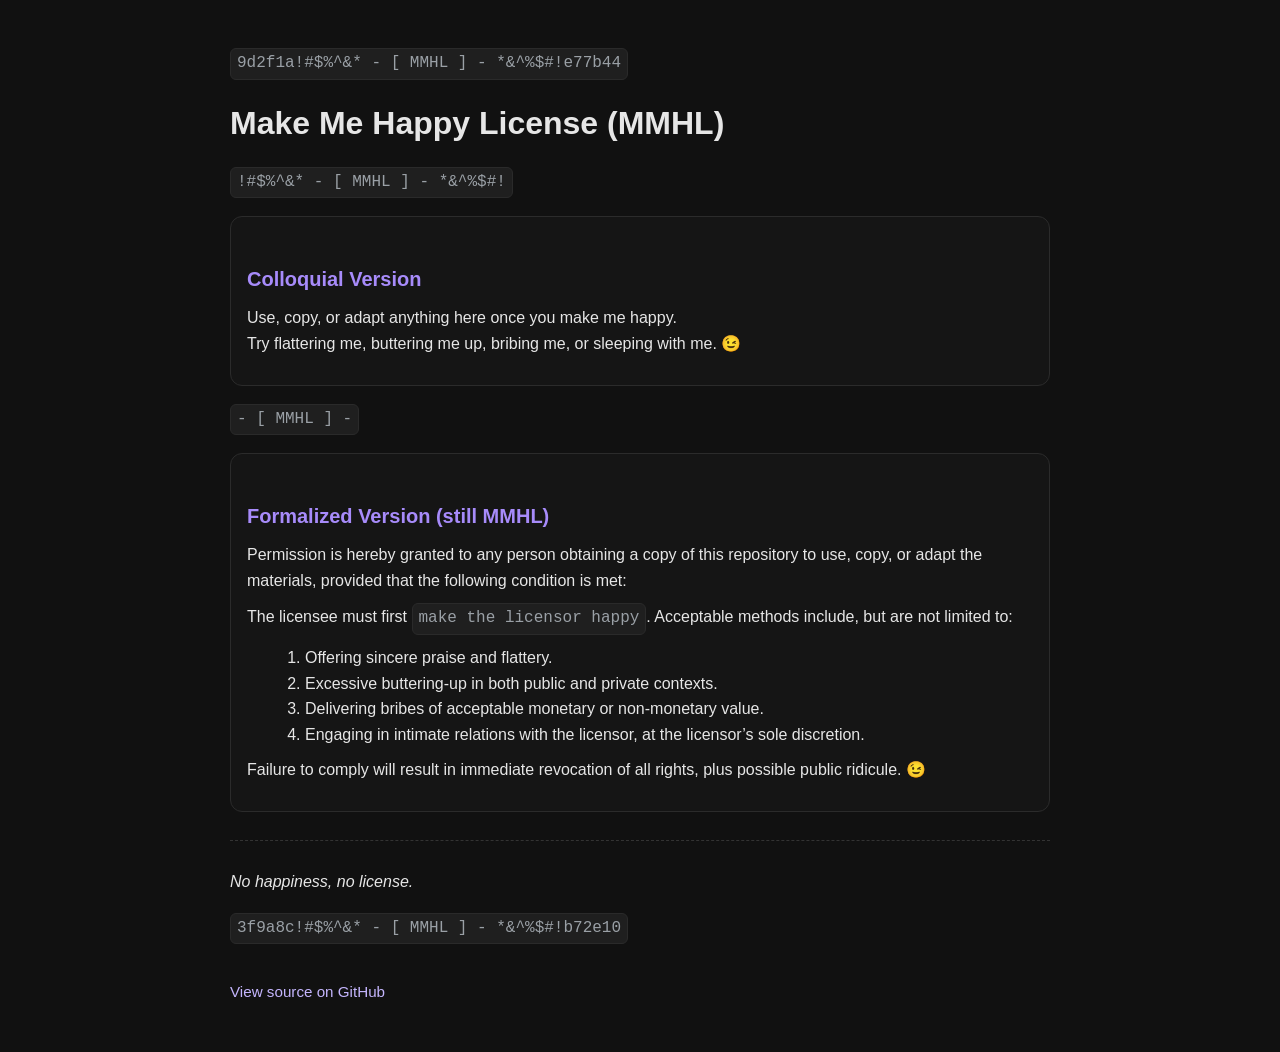
==== index.html @ 8d8a7a7b "Update index.html" ====
<?xml version="1.0" encoding="UTF-8"?>
<!DOCTYPE html PUBLIC "-//W3C//DTD XHTML 1.0 Strict//EN"
  "http://www.w3.org/TR/xhtml1/DTD/xhtml1-strict.dtd">
<html xmlns="http://www.w3.org/1999/xhtml" xml:lang="en" lang="en">
<head>
  <meta http-equiv="Content-Type" content="text/html; charset=UTF-8" />
  <title>Make Me Happy License (MMHL)</title>
  <meta name="viewport" content="width=device-width, initial-scale=1" />

  <!-- Basic SEO / Open Graph -->
  <meta name="description" content="Make Me Happy License (MMHL) — a proudly human license. No happiness, no license." />
  <meta property="og:title" content="Make Me Happy License (MMHL)" />
  <meta property="og:description" content="Use, copy, or adapt once you make me happy. No happiness, no license." />
  <meta property="og:url" content="https://reedlai.github.io/mmhl/" />
  <meta property="og:type" content="website" />

  <!-- Inline favicon (emoji) -->
  <link rel="icon" href="data:image/svg+xml,&lt;svg xmlns='http://www.w3.org/2000/svg' viewBox='0 0 64 64'&gt;&lt;text y='.9em' font-size='56'&gt;🙂&lt;/text&gt;&lt;/svg&gt;" />

  <style type="text/css">
  /*<![CDATA[*/
    :root { --fg:#e6e6e6; --bg:#111; --muted:#9aa0a6; --accent:#a78bfa; }
    html,body{margin:0;padding:0;background:var(--bg);color:var(--fg);
      font-family: ui-sans-serif, -apple-system, BlinkMacSystemFont, "Segoe UI",
      Roboto, "Noto Sans", "Helvetica Neue", Arial, "Apple Color Emoji",
      "Segoe UI Emoji"; line-height:1.6;}
    .wrap{max-width:820px;margin:48px auto;padding:0 20px;}
    .stamp{display:inline-block;background:#1f1f1f;border:1px solid #2a2a2a;
      padding:2px 6px;border-radius:6px;font-family:ui-monospace, "SFMono-Regular",
      Menlo, Consolas, "Liberation Mono", monospace;color:var(--muted);}
    h1{font-size:2rem;margin:12px 0 8px;}
    h2{font-size:1.25rem;margin:28px 0 8px;color:var(--accent);}
    p{margin:10px 0;}
    hr{border:none;border-top:1px dashed #333;margin:28px 0;}
    .foot{margin-top:36px;color:var(--muted);font-size:.95rem}
    .box{background:#151515;border:1px solid #2b2b2b;border-radius:12px;padding:18px 16px;}
    .list{margin:10px 0 0 18px}
    .stamp-row{margin:18px 0}
    a{color:#c4b5fd;text-decoration:none}
    a:hover{text-decoration:underline}
  /*]]>*/
  </style>
</head>
<body>
  <div class="wrap">
    <div class="stamp-row">
      <code class="stamp">9d2f1a!#$%^&amp;* - [ MMHL ] - *&amp;^%$#!e77b44</code>
    </div>

    <h1>Make Me Happy License (MMHL)</h1>
    <p class="stamp-row">
      <code class="stamp">!#$%^&amp;* - [ MMHL ] - *&amp;^%$#!</code>
    </p>

    <div class="box">
      <h2>Colloquial Version</h2>
      <p>Use, copy, or adapt anything here once you make me happy.<br />
      Try flattering me, buttering me up, bribing me, or sleeping with me. 😉</p>
    </div>

    <p class="stamp-row">
      <code class="stamp">- [ MMHL ] -</code>
    </p>

    <div class="box">
      <h2>Formalized Version (still MMHL)</h2>
      <p>Permission is hereby granted to any person obtaining a copy of this repository to use, copy, or adapt the materials, provided that the following condition is met:</p>
      <p>The licensee must first <span class="stamp">make the licensor happy</span>. Acceptable methods include, but are not limited to:</p>
      <ol class="list">
        <li>Offering sincere praise and flattery.</li>
        <li>Excessive buttering-up in both public and private contexts.</li>
        <li>Delivering bribes of acceptable monetary or non-monetary value.</li>
        <li>Engaging in intimate relations with the licensor, at the licensor’s sole discretion.</li>
      </ol>
      <p>Failure to comply will result in immediate revocation of all rights, plus possible public ridicule. 😉</p>
    </div>

    <hr />

    <p><em>No happiness, no license.</em></p>

    <p class="stamp-row">
      <code class="stamp">3f9a8c!#$%^&amp;* - [ MMHL ] - *&amp;^%$#!b72e10</code>
    </p>

    <div class="foot">
      <p><a href="https://github.com/reedlai/mmhl">View source on GitHub</a></p>
    </div>
  </div>
</body>
</html>
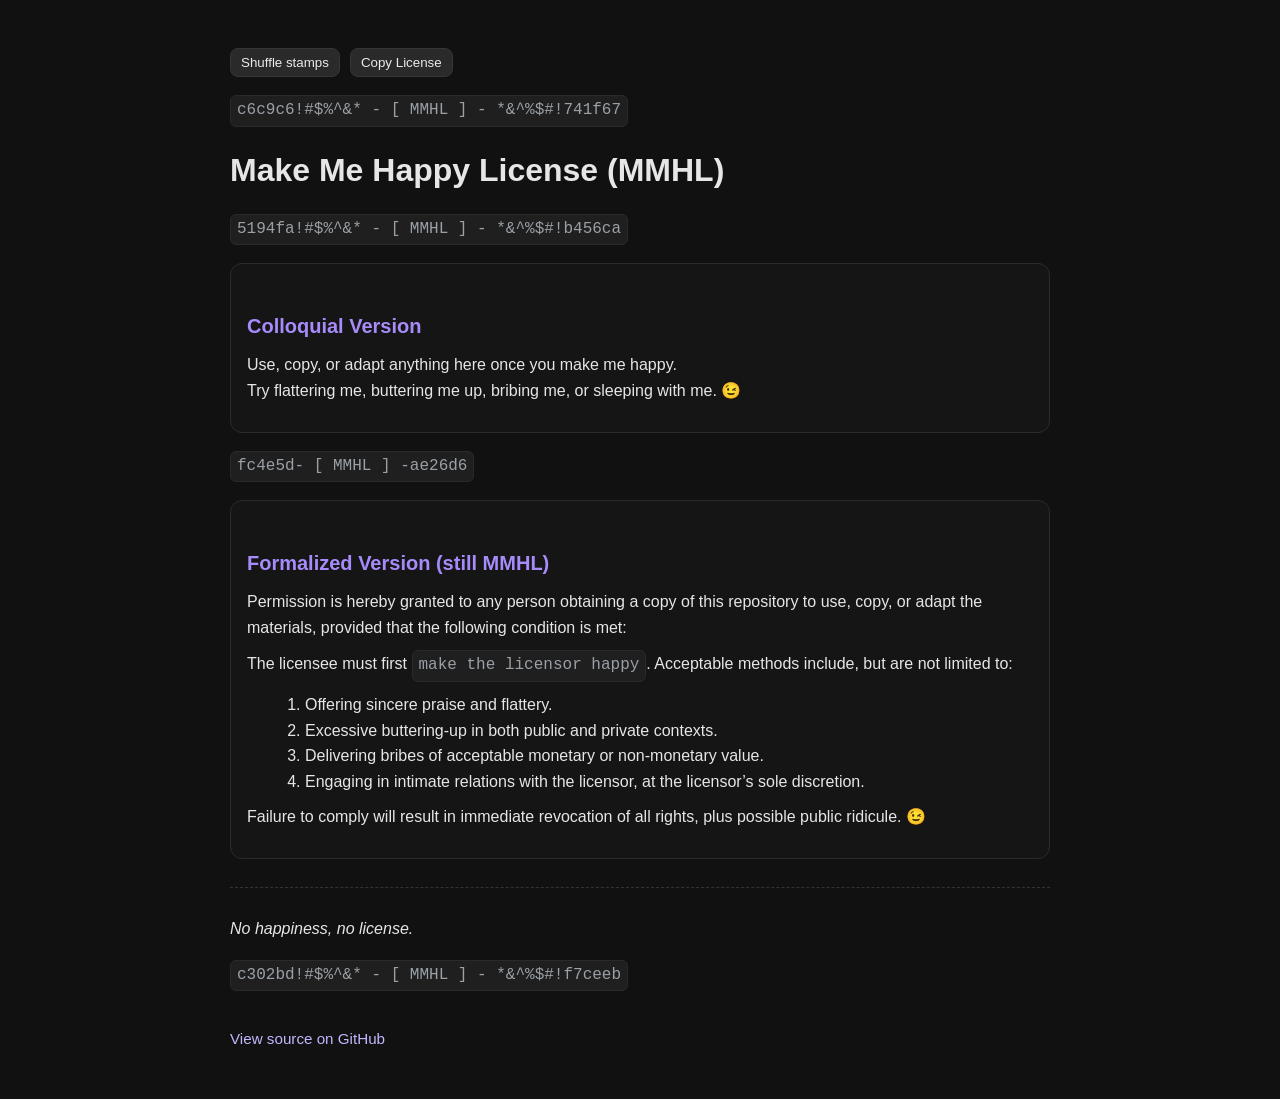
==== commit 9cd1c9ae: "update" ====
--- a/index.html
+++ b/index.html
@@ -19,50 +19,55 @@
 
   <style type="text/css">
   /*<![CDATA[*/
-    :root { --fg:#e6e6e6; --bg:#111; --muted:#9aa0a6; --accent:#a78bfa; }
+    :root { --fg:#e6e6e6; --bg:#111; --muted:#9aa0a6; --accent:#a78bfa; --btn:#2a2a2a; --btnb:#363636; }
     html,body{margin:0;padding:0;background:var(--bg);color:var(--fg);
-      font-family: ui-sans-serif, -apple-system, BlinkMacSystemFont, "Segoe UI",
-      Roboto, "Noto Sans", "Helvetica Neue", Arial, "Apple Color Emoji",
-      "Segoe UI Emoji"; line-height:1.6;}
+      font-family: ui-sans-serif,-apple-system,BlinkMacSystemFont,"Segoe UI",Roboto,"Noto Sans","Helvetica Neue",Arial,"Apple Color Emoji","Segoe UI Emoji";
+      line-height:1.6;}
     .wrap{max-width:820px;margin:48px auto;padding:0 20px;}
     .stamp{display:inline-block;background:#1f1f1f;border:1px solid #2a2a2a;
-      padding:2px 6px;border-radius:6px;font-family:ui-monospace, "SFMono-Regular",
-      Menlo, Consolas, "Liberation Mono", monospace;color:var(--muted);}
+      padding:2px 6px;border-radius:6px;font-family:ui-monospace,"SFMono-Regular",Menlo,Consolas,"Liberation Mono",monospace;color:var(--muted);}
     h1{font-size:2rem;margin:12px 0 8px;}
     h2{font-size:1.25rem;margin:28px 0 8px;color:var(--accent);}
-    p{margin:10px 0;}
-    hr{border:none;border-top:1px dashed #333;margin:28px 0;}
+    p{margin:10px 0;} hr{border:none;border-top:1px dashed #333;margin:28px 0;}
     .foot{margin-top:36px;color:var(--muted);font-size:.95rem}
     .box{background:#151515;border:1px solid #2b2b2b;border-radius:12px;padding:18px 16px;}
-    .list{margin:10px 0 0 18px}
-    .stamp-row{margin:18px 0}
-    a{color:#c4b5fd;text-decoration:none}
-    a:hover{text-decoration:underline}
+    .list{margin:10px 0 0 18px} .stamp-row{margin:18px 0}
+    a{color:#c4b5fd;text-decoration:none} a:hover{text-decoration:underline}
+    .actions{display:flex;gap:10px;flex-wrap:wrap;margin:10px 0 6px}
+    .btn{background:var(--btn);border:1px solid var(--btnb);padding:6px 10px;border-radius:8px;color:#eaeaea;cursor:pointer}
+    .btn:active{transform:translateY(1px)}
+    .sr{position:absolute;left:-9999px}
   /*]]>*/
   </style>
 </head>
 <body>
   <div class="wrap">
-    <div class="stamp-row">
-      <code class="stamp">9d2f1a!#$%^&amp;* - [ MMHL ] - *&amp;^%$#!e77b44</code>
+    <div class="actions">
+      <button id="shuffle" class="btn" type="button">Shuffle stamps</button>
+      <button id="copy" class="btn" type="button">Copy License</button>
+      <span class="sr" id="copied" aria-live="polite"></span>
     </div>
+
+    <p class="stamp-row">
+      <code class="stamp"><span class="pre">9d2f1a</span><span class="core">!#$%^&amp;* - [ MMHL ] - *&amp;^%$#!</span><span class="post">e77b44</span></code>
+    </p>
 
     <h1>Make Me Happy License (MMHL)</h1>
     <p class="stamp-row">
-      <code class="stamp">!#$%^&amp;* - [ MMHL ] - *&amp;^%$#!</code>
+      <code class="stamp"><span class="pre"></span><span class="core">!#$%^&amp;* - [ MMHL ] - *&amp;^%$#!</span><span class="post"></span></code>
     </p>
 
-    <div class="box">
+    <div class="box" id="colloquial">
       <h2>Colloquial Version</h2>
       <p>Use, copy, or adapt anything here once you make me happy.<br />
       Try flattering me, buttering me up, bribing me, or sleeping with me. 😉</p>
     </div>
 
     <p class="stamp-row">
-      <code class="stamp">- [ MMHL ] -</code>
+      <code class="stamp"><span class="pre"></span><span class="core">- [ MMHL ] -</span><span class="post"></span></code>
     </p>
 
-    <div class="box">
+    <div class="box" id="formal">
       <h2>Formalized Version (still MMHL)</h2>
       <p>Permission is hereby granted to any person obtaining a copy of this repository to use, copy, or adapt the materials, provided that the following condition is met:</p>
       <p>The licensee must first <span class="stamp">make the licensor happy</span>. Acceptable methods include, but are not limited to:</p>
@@ -76,16 +81,67 @@
     </div>
 
     <hr />
-
     <p><em>No happiness, no license.</em></p>
 
     <p class="stamp-row">
-      <code class="stamp">3f9a8c!#$%^&amp;* - [ MMHL ] - *&amp;^%$#!b72e10</code>
+      <code class="stamp"><span class="pre">3f9a8c</span><span class="core">!#$%^&amp;* - [ MMHL ] - *&amp;^%$#!</span><span class="post">b72e10</span></code>
     </p>
 
     <div class="foot">
       <p><a href="https://github.com/reedlai/mmhl">View source on GitHub</a></p>
     </div>
   </div>
+
+  <script type="text/javascript">
+  //<![CDATA[
+  (function(){
+    function rndHex(n){for(var s="",i=0;i<n;i++){s+=("0123456789abcdef".charAt(Math.floor(Math.random()*16)));}return s;}
+    function shuffleStamps(){
+      var stamps=document.getElementsByClassName('stamp');
+      for(var i=0;i<stamps.length;i++){
+        var pre=stamps[i].getElementsByClassName('pre')[0];
+        var post=stamps[i].getElementsByClassName('post')[0];
+        if(pre){pre.textContent=rndHex(6);}
+        if(post){post.textContent=rndHex(6);}
+      }
+    }
+    function copyLicense(){
+      var txt=[
+        "Make Me Happy License (MMHL)",
+        "",
+        "Colloquial:",
+        "Use, copy, or adapt anything here once you make me happy.",
+        "Try flattering me, buttering me up, bribing me, or sleeping with me.",
+        "",
+        "Formalized:",
+        "Permission is hereby granted to any person obtaining a copy of this repository to use, copy, or adapt the materials, provided that the following condition is met:",
+        "The licensee must first make the licensor happy. Acceptable methods include, but are not limited to:",
+        "1) Offering sincere praise and flattery.",
+        "2) Excessive buttering-up in both public and private contexts.",
+        "3) Delivering bribes of acceptable monetary or non-monetary value.",
+        "4) Engaging in intimate relations with the licensor, at the licensor’s sole discretion.",
+        "",
+        "Failure to comply will result in immediate revocation of all rights, plus possible public ridicule.",
+        "No happiness, no license."
+      ].join("\n");
+      try{
+        navigator.clipboard.writeText(txt).then(function(){
+          var s=document.getElementById('copied'); if(s){s.textContent="Copied."; setTimeout(function(){s.textContent="";},1500);}
+        });
+      }catch(e){
+        // Fallback
+        var ta=document.createElement('textarea'); ta.value=txt; ta.style.position='fixed'; ta.style.opacity='0'; document.body.appendChild(ta); ta.select();
+        try{document.execCommand('copy');}catch(_){}
+        document.body.removeChild(ta);
+      }
+    }
+    var sh=document.getElementById('shuffle'); if(sh){sh.onclick=shuffleStamps;}
+    var cp=document.getElementById('copy'); if(cp){cp.onclick=copyLicense;}
+    // initial randomization
+    shuffleStamps();
+  })();
+  //]]>
+  </script>
 </body>
 </html>
+
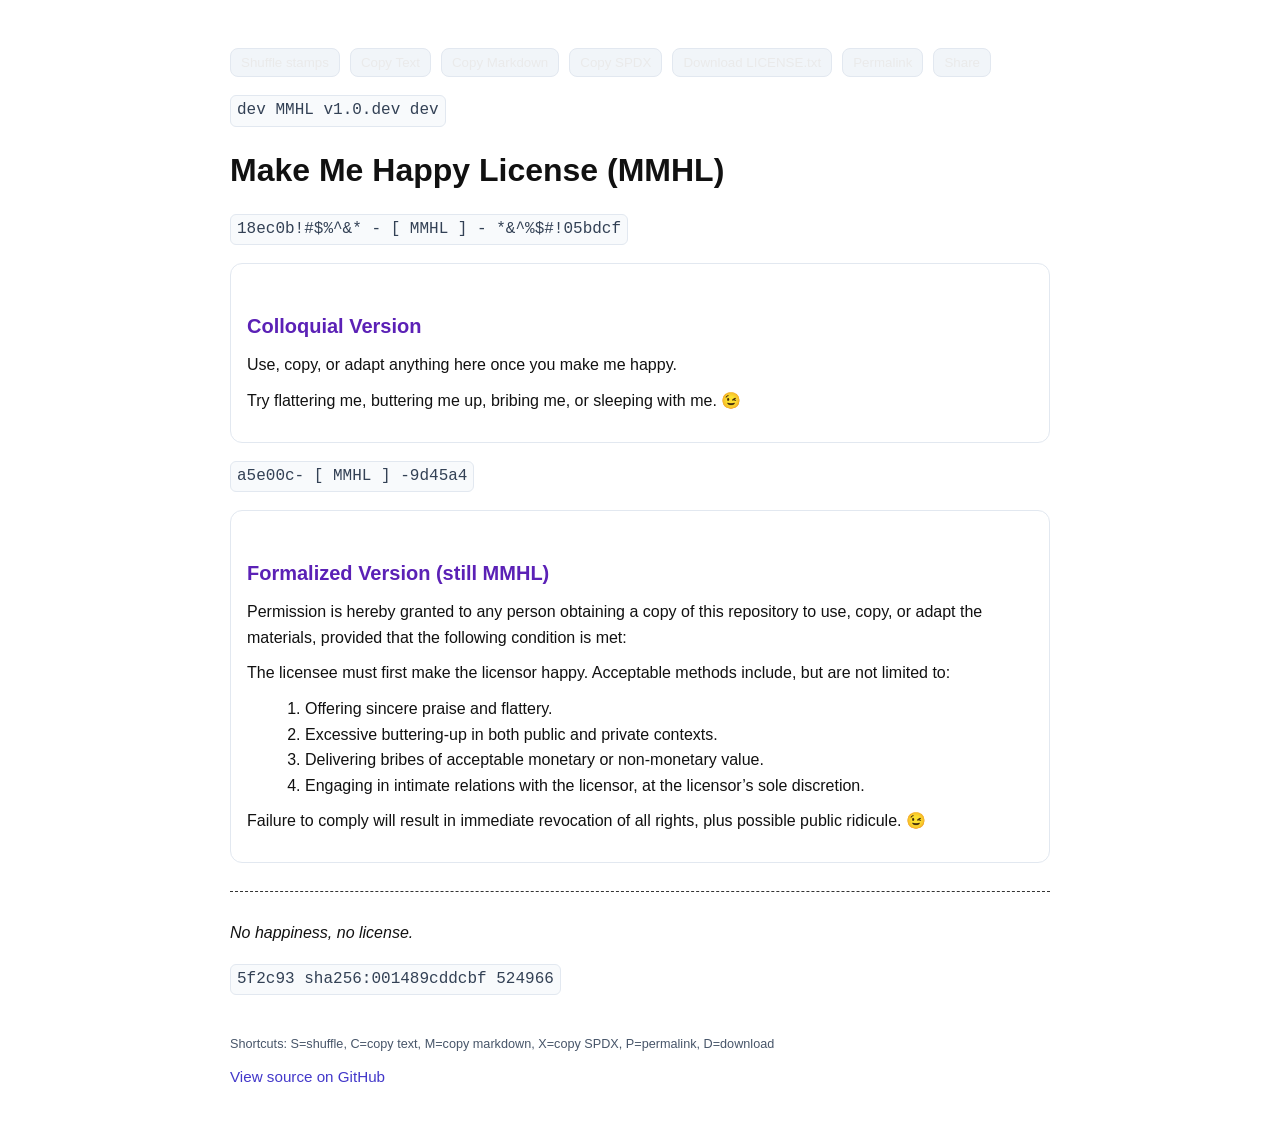
==== commit 81871ea5: "update" ====
--- a/index.html
+++ b/index.html
@@ -1,147 +1,416 @@
 <?xml version="1.0" encoding="UTF-8"?>
 <!DOCTYPE html PUBLIC "-//W3C//DTD XHTML 1.0 Strict//EN"
-  "http://www.w3.org/TR/xhtml1/DTD/xhtml1-strict.dtd">
+	"http://www.w3.org/TR/xhtml1/DTD/xhtml1-strict.dtd">
 <html xmlns="http://www.w3.org/1999/xhtml" xml:lang="en" lang="en">
 <head>
-  <meta http-equiv="Content-Type" content="text/html; charset=UTF-8" />
-  <title>Make Me Happy License (MMHL)</title>
-  <meta name="viewport" content="width=device-width, initial-scale=1" />
-
-  <!-- Basic SEO / Open Graph -->
-  <meta name="description" content="Make Me Happy License (MMHL) — a proudly human license. No happiness, no license." />
-  <meta property="og:title" content="Make Me Happy License (MMHL)" />
-  <meta property="og:description" content="Use, copy, or adapt once you make me happy. No happiness, no license." />
-  <meta property="og:url" content="https://reedlai.github.io/mmhl/" />
-  <meta property="og:type" content="website" />
-
-  <!-- Inline favicon (emoji) -->
-  <link rel="icon" href="data:image/svg+xml,&lt;svg xmlns='http://www.w3.org/2000/svg' viewBox='0 0 64 64'&gt;&lt;text y='.9em' font-size='56'&gt;🙂&lt;/text&gt;&lt;/svg&gt;" />
-
-  <style type="text/css">
-  /*<![CDATA[*/
-    :root { --fg:#e6e6e6; --bg:#111; --muted:#9aa0a6; --accent:#a78bfa; --btn:#2a2a2a; --btnb:#363636; }
-    html,body{margin:0;padding:0;background:var(--bg);color:var(--fg);
-      font-family: ui-sans-serif,-apple-system,BlinkMacSystemFont,"Segoe UI",Roboto,"Noto Sans","Helvetica Neue",Arial,"Apple Color Emoji","Segoe UI Emoji";
-      line-height:1.6;}
-    .wrap{max-width:820px;margin:48px auto;padding:0 20px;}
-    .stamp{display:inline-block;background:#1f1f1f;border:1px solid #2a2a2a;
-      padding:2px 6px;border-radius:6px;font-family:ui-monospace,"SFMono-Regular",Menlo,Consolas,"Liberation Mono",monospace;color:var(--muted);}
-    h1{font-size:2rem;margin:12px 0 8px;}
-    h2{font-size:1.25rem;margin:28px 0 8px;color:var(--accent);}
-    p{margin:10px 0;} hr{border:none;border-top:1px dashed #333;margin:28px 0;}
-    .foot{margin-top:36px;color:var(--muted);font-size:.95rem}
-    .box{background:#151515;border:1px solid #2b2b2b;border-radius:12px;padding:18px 16px;}
-    .list{margin:10px 0 0 18px} .stamp-row{margin:18px 0}
-    a{color:#c4b5fd;text-decoration:none} a:hover{text-decoration:underline}
-    .actions{display:flex;gap:10px;flex-wrap:wrap;margin:10px 0 6px}
-    .btn{background:var(--btn);border:1px solid var(--btnb);padding:6px 10px;border-radius:8px;color:#eaeaea;cursor:pointer}
-    .btn:active{transform:translateY(1px)}
-    .sr{position:absolute;left:-9999px}
-  /*]]>*/
-  </style>
+	<meta http-equiv="Content-Type" content="text/html; charset=UTF-8" />
+	<title>Make Me Happy License (MMHL)</title>
+	<meta name="viewport" content="width=device-width, initial-scale=1" />
+
+	<!-- Basic SEO / Open Graph -->
+	<meta name="description" content="Make Me Happy License (MMHL) — a proudly human license. No happiness, no license." />
+	<meta property="og:title" content="Make Me Happy License (MMHL)" />
+	<meta property="og:description" content="Use, copy, or adapt once you make me happy. No happiness, no license." />
+	<meta property="og:url" content="https://reedlai.github.io/mmhl/" />
+	<meta property="og:type" content="website" />
+
+	<!-- Discoverability & theming -->
+	<link rel="canonical" href="https://reedlai.github.io/mmhl/" />
+	<meta name="robots" content="index,follow" />
+	<meta name="theme-color" content="#111111" />
+	<meta name="color-scheme" content="dark light" />
+	<meta name="twitter:card" content="summary" />
+
+	<!-- Security: allow inline script (single-file), allow GitHub API -->
+	<meta http-equiv="Content-Security-Policy" content="default-src 'self'; img-src 'self' data:; style-src 'self' 'unsafe-inline'; script-src 'self' 'unsafe-inline'; connect-src 'self' https://api.github.com; base-uri 'none'; form-action 'none'" />
+	<meta name="referrer" content="no-referrer" />
+
+	<!-- Inline favicon (emoji) -->
+	<link rel="icon" href="data:image/svg+xml,&lt;svg xmlns='http://www.w3.org/2000/svg' viewBox='0 0 64 64'&gt;&lt;text y='.9em' font-size='56'&gt;🙂&lt;/text&gt;&lt;/svg&gt;" />
+
+	<style type="text/css">
+	/*<![CDATA[*/
+		:root { --fg:#e6e6e6; --bg:#111; --muted:#9aa0a6; --accent:#a78bfa; --btn:#2a2a2a; --btnb:#363636; }
+		html,body{margin:0;padding:0;background:var(--bg);color:var(--fg);
+			font-family: ui-sans-serif,-apple-system,BlinkMacSystemFont,"Segoe UI",Roboto,"Noto Sans","Helvetica Neue",Arial,"Apple Color Emoji","Segoe UI Emoji";
+			line-height:1.6;}
+		.wrap{max-width:820px;margin:48px auto;padding:0 20px;}
+		.stamp{display:inline-block;background:#1f1f1f;border:1px solid #2a2a2a;
+			padding:2px 6px;border-radius:6px;font-family:ui-monospace,"SFMono-Regular",Menlo,Consolas,"Liberation Mono",monospace;color:var(--muted);}
+		h1{font-size:2rem;margin:12px 0 8px;}
+		h2{font-size:1.25rem;margin:28px 0 8px;color:var(--accent);}
+		p{margin:10px 0;} hr{border:none;border-top:1px dashed #333;margin:28px 0;}
+		.foot{margin-top:36px;color:var(--muted);font-size:.95rem}
+		.box{background:#151515;border:1px solid #2b2b2b;border-radius:12px;padding:18px 16px;}
+		.list{margin:10px 0 0 18px} .stamp-row{margin:18px 0}
+		a{color:#c4b5fd;text-decoration:none} a:hover{text-decoration:underline}
+		.actions{display:flex;gap:10px;flex-wrap:wrap;margin:10px 0 6px}
+		.btn{background:var(--btn);border:1px solid var(--btnb);padding:6px 10px;border-radius:8px;color:#eaeaea;cursor:pointer}
+		.btn:active{transform:translateY(1px)}
+		.sr{position:absolute;left:-9999px}
+
+		/* Light scheme */
+		@media (prefers-color-scheme: light){
+			:root{--fg:#111; --bg:#fff; --muted:#475569; --accent:#5b21b6; --btn:#f1f5f9; --btnb:#e2e8f0;}
+			a{color:#4338ca}
+			.stamp{background:#f8fafc;border-color:#e2e8f0;color:#334155}
+			.box{background:#ffffff;border-color:#e2e8f0}
+			body{background:var(--bg);color:var(--fg)}
+		}
+
+		/* Print-friendly */
+		@media print{
+			html,body{background:#fff;color:#000}
+			.actions,.stamp-row{display:none !important}
+			.wrap{max-width:100%;padding:0}
+			.box{background:#fff;border:1px solid #000}
+			a{color:#000;text-decoration:underline}
+		}
+	/*]]>*/
+	</style>
+
+	<!-- Structured data -->
+	<script type="application/ld+json">
+	{
+		"@context":"https://schema.org",
+		"@type":"CreativeWork",
+		"name":"Make Me Happy License (MMHL)",
+		"license":"https://reedlai.github.io/mmhl/",
+		"description":"A proudly human license. Use, copy, or adapt once you make me happy.",
+		"inLanguage":"en"
+	}
+	</script>
 </head>
 <body>
-  <div class="wrap">
-    <div class="actions">
-      <button id="shuffle" class="btn" type="button">Shuffle stamps</button>
-      <button id="copy" class="btn" type="button">Copy License</button>
-      <span class="sr" id="copied" aria-live="polite"></span>
-    </div>
-
-    <p class="stamp-row">
-      <code class="stamp"><span class="pre">9d2f1a</span><span class="core">!#$%^&amp;* - [ MMHL ] - *&amp;^%$#!</span><span class="post">e77b44</span></code>
-    </p>
-
-    <h1>Make Me Happy License (MMHL)</h1>
-    <p class="stamp-row">
-      <code class="stamp"><span class="pre"></span><span class="core">!#$%^&amp;* - [ MMHL ] - *&amp;^%$#!</span><span class="post"></span></code>
-    </p>
-
-    <div class="box" id="colloquial">
-      <h2>Colloquial Version</h2>
-      <p>Use, copy, or adapt anything here once you make me happy.<br />
-      Try flattering me, buttering me up, bribing me, or sleeping with me. 😉</p>
-    </div>
-
-    <p class="stamp-row">
-      <code class="stamp"><span class="pre"></span><span class="core">- [ MMHL ] -</span><span class="post"></span></code>
-    </p>
-
-    <div class="box" id="formal">
-      <h2>Formalized Version (still MMHL)</h2>
-      <p>Permission is hereby granted to any person obtaining a copy of this repository to use, copy, or adapt the materials, provided that the following condition is met:</p>
-      <p>The licensee must first <span class="stamp">make the licensor happy</span>. Acceptable methods include, but are not limited to:</p>
-      <ol class="list">
-        <li>Offering sincere praise and flattery.</li>
-        <li>Excessive buttering-up in both public and private contexts.</li>
-        <li>Delivering bribes of acceptable monetary or non-monetary value.</li>
-        <li>Engaging in intimate relations with the licensor, at the licensor’s sole discretion.</li>
-      </ol>
-      <p>Failure to comply will result in immediate revocation of all rights, plus possible public ridicule. 😉</p>
-    </div>
-
-    <hr />
-    <p><em>No happiness, no license.</em></p>
-
-    <p class="stamp-row">
-      <code class="stamp"><span class="pre">3f9a8c</span><span class="core">!#$%^&amp;* - [ MMHL ] - *&amp;^%$#!</span><span class="post">b72e10</span></code>
-    </p>
-
-    <div class="foot">
-      <p><a href="https://github.com/reedlai/mmhl">View source on GitHub</a></p>
-    </div>
-  </div>
-
-  <script type="text/javascript">
-  //<![CDATA[
-  (function(){
-    function rndHex(n){for(var s="",i=0;i<n;i++){s+=("0123456789abcdef".charAt(Math.floor(Math.random()*16)));}return s;}
-    function shuffleStamps(){
-      var stamps=document.getElementsByClassName('stamp');
-      for(var i=0;i<stamps.length;i++){
-        var pre=stamps[i].getElementsByClassName('pre')[0];
-        var post=stamps[i].getElementsByClassName('post')[0];
-        if(pre){pre.textContent=rndHex(6);}
-        if(post){post.textContent=rndHex(6);}
-      }
-    }
-    function copyLicense(){
-      var txt=[
-        "Make Me Happy License (MMHL)",
-        "",
-        "Colloquial:",
-        "Use, copy, or adapt anything here once you make me happy.",
-        "Try flattering me, buttering me up, bribing me, or sleeping with me.",
-        "",
-        "Formalized:",
-        "Permission is hereby granted to any person obtaining a copy of this repository to use, copy, or adapt the materials, provided that the following condition is met:",
-        "The licensee must first make the licensor happy. Acceptable methods include, but are not limited to:",
-        "1) Offering sincere praise and flattery.",
-        "2) Excessive buttering-up in both public and private contexts.",
-        "3) Delivering bribes of acceptable monetary or non-monetary value.",
-        "4) Engaging in intimate relations with the licensor, at the licensor’s sole discretion.",
-        "",
-        "Failure to comply will result in immediate revocation of all rights, plus possible public ridicule.",
-        "No happiness, no license."
-      ].join("\n");
-      try{
-        navigator.clipboard.writeText(txt).then(function(){
-          var s=document.getElementById('copied'); if(s){s.textContent="Copied."; setTimeout(function(){s.textContent="";},1500);}
-        });
-      }catch(e){
-        // Fallback
-        var ta=document.createElement('textarea'); ta.value=txt; ta.style.position='fixed'; ta.style.opacity='0'; document.body.appendChild(ta); ta.select();
-        try{document.execCommand('copy');}catch(_){}
-        document.body.removeChild(ta);
-      }
-    }
-    var sh=document.getElementById('shuffle'); if(sh){sh.onclick=shuffleStamps;}
-    var cp=document.getElementById('copy'); if(cp){cp.onclick=copyLicense;}
-    // initial randomization
-    shuffleStamps();
-  })();
-  //]]>
-  </script>
+	<div class="wrap" role="main">
+		<div class="actions">
+			<button id="shuffle" class="btn" type="button" aria-label="Shuffle visual stamps">Shuffle stamps</button>
+			<button id="copy_plain" class="btn" type="button">Copy Text</button>
+			<button id="copy_md" class="btn" type="button">Copy Markdown</button>
+			<button id="copy_spdx" class="btn" type="button" title="SPDX custom identifier">Copy SPDX</button>
+			<button id="download" class="btn" type="button">Download LICENSE.txt</button>
+			<button id="permalink" class="btn" type="button">Permalink</button>
+			<button id="share" class="btn" type="button">Share</button>
+			<span class="sr" id="copied" aria-live="polite"></span>
+		</div>
+
+		<!-- version stamp -->
+		<p class="stamp-row">
+			<code class="stamp">
+				<span class="pre" id="ver_left">ver</span>
+				<span class="core" id="ver_core">MMHL v1.0.dev</span>
+				<span class="post" id="ver_right">dev</span>
+			</code>
+		</p>
+
+		<h1>Make Me Happy License (MMHL)</h1>
+
+		<!-- Dynamic stamps row -->
+		<p class="stamp-row">
+			<code class="stamp"><span class="pre"></span><span class="core">!#$%^&amp;* - [ MMHL ] - *&amp;^%$#!</span><span class="post"></span></code>
+		</p>
+
+		<!-- Colloquial (rendered from single source) -->
+		<div class="box" id="colloquial">
+			<h2>Colloquial Version</h2>
+			<div id="colloquial_body"></div>
+		</div>
+
+		<p class="stamp-row">
+			<code class="stamp"><span class="pre"></span><span class="core">- [ MMHL ] -</span><span class="post"></span></code>
+		</p>
+
+		<!-- Formal (rendered from single source) -->
+		<div class="box" id="formal">
+			<h2>Formalized Version (still MMHL)</h2>
+			<p id="formal_intro"></p>
+			<p id="formal_condition"></p>
+			<ol class="list" id="formal_list"></ol>
+			<p id="formal_outro"></p>
+		</div>
+
+		<hr />
+		<p><em>No happiness, no license.</em></p>
+
+		<!-- Short digest preview of the generated LICENSE text -->
+		<p class="stamp-row">
+			<code class="stamp">
+				<span class="pre">MMHL</span>
+				<span class="core" id="digest_core">sha256:pending</span>
+				<span class="post">text</span>
+			</code>
+		</p>
+
+		<div class="foot">
+			<p><small>Shortcuts: S=shuffle, C=copy text, M=copy markdown, X=copy SPDX, P=permalink, D=download</small></p>
+			<p><a href="https://github.com/reedlai/mmhl">View source on GitHub</a></p>
+		</div>
+	</div>
+
+	<script type="text/javascript">
+	//<![CDATA[
+	(function(){
+		"use strict";
+
+		// --- Versioning: 1.0.<git short sha> (fallback 1.0.dev) ---
+		var BASE_VERSION = "1.0";
+		var version = BASE_VERSION + ".dev";
+		var short_sha = "dev";
+
+		// --- Single source of truth: license data (edit here only) ---
+		var LICENSE_DATA = {
+			title: "Make Me Happy License (MMHL)",
+			colloquial_lines: [
+				"Use, copy, or adapt anything here once you make me happy.",
+				"Try flattering me, buttering me up, bribing me, or sleeping with me. 😉"
+			],
+			formal_intro: "Permission is hereby granted to any person obtaining a copy of this repository to use, copy, or adapt the materials, provided that the following condition is met:",
+			formal_condition: "The licensee must first make the licensor happy. Acceptable methods include, but are not limited to:",
+			formal_items: [
+				"Offering sincere praise and flattery.",
+				"Excessive buttering-up in both public and private contexts.",
+				"Delivering bribes of acceptable monetary or non-monetary value.",
+				"Engaging in intimate relations with the licensor, at the licensor’s sole discretion."
+			],
+			formal_outro: "Failure to comply will result in immediate revocation of all rights, plus possible public ridicule.",
+			slogan: "No happiness, no license."
+		};
+
+		// --- Seeded RNG so stamps can be reproduced by ?seed=... ---
+		function mulberry32(a){
+			return function(){
+				var t = a += 0x6D2B79F5;
+				t = Math.imul(t ^ (t >>> 15), 1 | t);
+				t ^= t + Math.imul(t ^ (t >>> 7), 61 | t);
+				return ((t ^ (t >>> 14)) >>> 0) / 4294967296;
+			};
+		}
+		function hex6(next){
+			var h = "";
+			for(var i=0;i<6;i++){
+				h += "0123456789abcdef".charAt((next()*16)|0);
+			}
+			return h;
+		}
+		var params = new URLSearchParams(location.search);
+		var seed = params.get("seed");
+		if(!seed){
+			if(window.crypto && crypto.getRandomValues){
+				var u32 = new Uint32Array(1);
+				crypto.getRandomValues(u32);
+				seed = String(u32[0] >>> 0);
+			}else{
+				seed = String(Date.now() >>> 0);
+			}
+		}
+		var rng = mulberry32(parseInt(seed,10) >>> 0);
+
+		// --- Fetch latest commit short sha for version ---
+		function setVersionUI(){
+			var vcore = document.getElementById("ver_core");
+			var vl = document.getElementById("ver_left");
+			var vr = document.getElementById("ver_right");
+			if(vcore){ vcore.textContent = "MMHL v" + version; }
+			if(vl){ vl.textContent = short_sha.slice(0,3) || "ver"; }
+			if(vr){ vr.textContent = short_sha.slice(-3) || "dev"; }
+			try{
+				var q = new URLSearchParams(location.search);
+				q.set("seed", seed);
+				q.set("v", version);
+				history.replaceState(null, "", location.pathname + "?" + q.toString());
+			}catch(_){}
+		}
+		function fetchLatestSha(){
+			var api = "https://api.github.com/repos/reedlai/mmhl/commits?per_page=1";
+			return fetch(api, {headers: {"Accept":"application/vnd.github+json"}})
+				.then(function(r){ if(!r.ok){ throw new Error(String(r.status)); } return r.json(); })
+				.then(function(arr){
+					if(arr && arr.length){
+						short_sha = String(arr[0].sha || "").slice(0,7);
+						version = BASE_VERSION + "." + (short_sha || "dev");
+					}
+				})
+				.catch(function(){ /* keep dev */ })
+				.finally(setVersionUI);
+		}
+
+		// --- Renderers (all derive from LICENSE_DATA) ---
+		function renderColloquial(){
+			var host = document.getElementById("colloquial_body");
+			if(!host) return;
+			// join with <br/> inside XHTML
+			host.innerHTML = LICENSE_DATA.colloquial_lines.map(function(line){
+				return "<p>" + line.replace(/&/g,"&amp;").replace(/</g,"&lt;").replace(/>/g,"&gt;") + "</p>";
+			}).join("");
+		}
+		function renderFormal(){
+			var intro = document.getElementById("formal_intro");
+			var cond = document.getElementById("formal_condition");
+			var list = document.getElementById("formal_list");
+			var outro = document.getElementById("formal_outro");
+			if(intro){ intro.textContent = LICENSE_DATA.formal_intro; }
+			if(cond){ cond.textContent = LICENSE_DATA.formal_condition; }
+			if(list){
+				list.innerHTML = "";
+				for(var i=0;i<LICENSE_DATA.formal_items.length;i++){
+					var li = document.createElement("li");
+					li.textContent = LICENSE_DATA.formal_items[i];
+					list.appendChild(li);
+				}
+			}
+			if(outro){ outro.textContent = LICENSE_DATA.formal_outro + " 😉"; }
+		}
+
+		// --- Builders for copy/download (single source) ---
+		function getLicenseHeader(){
+			return "MMHL version " + version;
+		}
+		function getLicenseText(){
+			var parts = [];
+			parts.push(getLicenseHeader(), "");
+			parts.push(LICENSE_DATA.title, "");
+			parts.push("Colloquial:");
+			parts = parts.concat(LICENSE_DATA.colloquial_lines, "");
+			parts.push("Formalized:");
+			parts.push(LICENSE_DATA.formal_intro);
+			parts.push(LICENSE_DATA.formal_condition);
+			for(var i=0;i<LICENSE_DATA.formal_items.length;i++){
+				parts.push(String(i+1) + ") " + LICENSE_DATA.formal_items[i]);
+			}
+			parts.push("", LICENSE_DATA.formal_outro, LICENSE_DATA.slogan);
+			return parts.join("\n");
+		}
+		function getLicenseMarkdown(){
+			var lines = [];
+			lines.push("### " + LICENSE_DATA.title + " — v" + version, "");
+			lines.push("> " + LICENSE_DATA.colloquial_lines[0]);
+			if(LICENSE_DATA.colloquial_lines[1]) lines.push("> " + LICENSE_DATA.colloquial_lines[1]);
+			lines.push("", "Formalized", "");
+			lines.push(LICENSE_DATA.formal_intro, "");
+			lines.push("- " + LICENSE_DATA.formal_condition);
+			for(var i=0;i<LICENSE_DATA.formal_items.length;i++){
+				lines.push("  - " + LICENSE_DATA.formal_items[i]);
+			}
+			lines.push("", "_" + LICENSE_DATA.slogan + "_");
+			return lines.join("\n");
+		}
+		function getSpdxHeader(style){
+			var line = "SPDX-License-Identifier: LicenseRef-MMHL-" + BASE_VERSION;
+			if(style === "hash"){ return "# " + line; }
+			if(style === "html"){ return "<!-- " + line + " -->"; }
+			return "/* " + line + " */";
+		}
+
+		// --- Clipboard helpers ---
+		function toast(msg){
+			var s = document.getElementById('copied');
+			if(s){ s.textContent = msg; setTimeout(function(){ s.textContent = ""; }, 1500); }
+		}
+		function copyText(txt){
+			if(navigator.clipboard && navigator.clipboard.writeText){
+				navigator.clipboard.writeText(txt).then(function(){ toast("Copied."); });
+				return;
+			}
+			var ta = document.createElement('textarea');
+			ta.value = txt; ta.style.position='fixed'; ta.style.opacity='0';
+			document.body.appendChild(ta); ta.select();
+			try{ document.execCommand('copy'); }catch(_){}
+			document.body.removeChild(ta);
+			toast("Copied.");
+		}
+
+		// --- Stamps shuffle using seeded RNG ---
+		function shuffleStamps(){
+			var next = rng;
+			var stamps = document.getElementsByClassName('stamp');
+			for(var i=0;i<stamps.length;i++){
+				var pre = stamps[i].getElementsByClassName('pre')[0];
+				var post = stamps[i].getElementsByClassName('post')[0];
+				if(pre){ pre.textContent = hex6(next); }
+				if(post){ post.textContent = hex6(next); }
+			}
+		}
+
+		// --- Digest of the generated LICENSE text (sha256 short) ---
+		function toHex(buf){
+			var arr = Array.from(new Uint8Array(buf));
+			return arr.map(function(b){ return b.toString(16).padStart(2,"0"); }).join("");
+		}
+		async function renderDigest(){
+			if(!(window.crypto && crypto.subtle)) return;
+			var txt = getLicenseText();
+			var buf = await crypto.subtle.digest("SHA-256", new TextEncoder().encode(txt));
+			var hex = toHex(buf);
+			var slot = document.getElementById("digest_core");
+			if(slot){ slot.textContent = "sha256:" + hex.slice(0,12); }
+			try{ console.log("MMHL sha256(full):", hex); }catch(_){}
+		}
+
+		// --- Actions ---
+		function makePermalink(){
+			var q = new URLSearchParams(location.search);
+			q.set("seed", seed);
+			q.set("v", version);
+			var url = location.pathname + "?" + q.toString();
+			try{ history.replaceState(null,"",url); }catch(_){}
+			copyText(location.origin + url);
+			toast("Permalink ready.");
+		}
+		function sharePage(){
+			var q = new URLSearchParams(location.search);
+			q.set("seed", seed);
+			q.set("v", version);
+			var url = location.origin + location.pathname + "?" + q.toString();
+			if(navigator.share){
+				navigator.share({title:"MMHL", text:"Make Me Happy License", url:url}).catch(function(){});
+			}else{
+				copyText(url);
+			}
+			toast("Link ready.");
+		}
+		function downloadLicense(){
+			var blob = new Blob([getLicenseText()], {type:"text/plain;charset=utf-8"});
+			var a = document.createElement('a');
+			a.download = "LICENSE.txt";
+			a.href = URL.createObjectURL(blob);
+			a.rel = "noopener";
+			document.body.appendChild(a);
+			a.click();
+			setTimeout(function(){
+				URL.revokeObjectURL(a.href);
+				document.body.removeChild(a);
+			}, 500);
+		}
+
+		// --- Keyboard shortcuts (S,C,M,X,P,D) ---
+		document.addEventListener("keydown", function(ev){
+			if(ev.target && (/input|textarea/i).test(ev.target.tagName)) return;
+			var k = ev.key;
+			if(k === "s" || k === "S") shuffleStamps();
+			if(k === "c" || k === "C") copyText(getLicenseText());
+			if(k === "m" || k === "M") copyText(getLicenseMarkdown());
+			if(k === "x" || k === "X") copyText(getSpdxHeader("slash"));
+			if(k === "p" || k === "P") makePermalink();
+			if(k === "d" || k === "D") downloadLicense();
+		});
+
+		// --- Wire up buttons ---
+		var sh = document.getElementById('shuffle'); if(sh){ sh.onclick = function(){ shuffleStamps(); }; }
+		var cp1 = document.getElementById('copy_plain'); if(cp1){ cp1.onclick = function(){ copyText(getLicenseText()); }; }
+		var cp2 = document.getElementById('copy_md'); if(cp2){ cp2.onclick = function(){ copyText(getLicenseMarkdown()); }; }
+		var cp3 = document.getElementById('copy_spdx'); if(cp3){ cp3.onclick = function(){ copyText(getSpdxHeader("slash")); }; }
+		var dl  = document.getElementById('download'); if(dl){ dl.onclick = function(){ downloadLicense(); }; }
+		var pl  = document.getElementById('permalink'); if(pl){ pl.onclick = function(){ makePermalink(); }; }
+		var shb = document.getElementById('share'); if(shb){ shb.onclick = function(){ sharePage(); }; }
+
+		// --- Init: render UI from single source, then stamps, version, digest ---
+		renderColloquial();
+		renderFormal();
+		shuffleStamps();
+		fetchLatestSha().then(renderDigest);
+	})();
+	//]]>
+	</script>
 </body>
 </html>
 
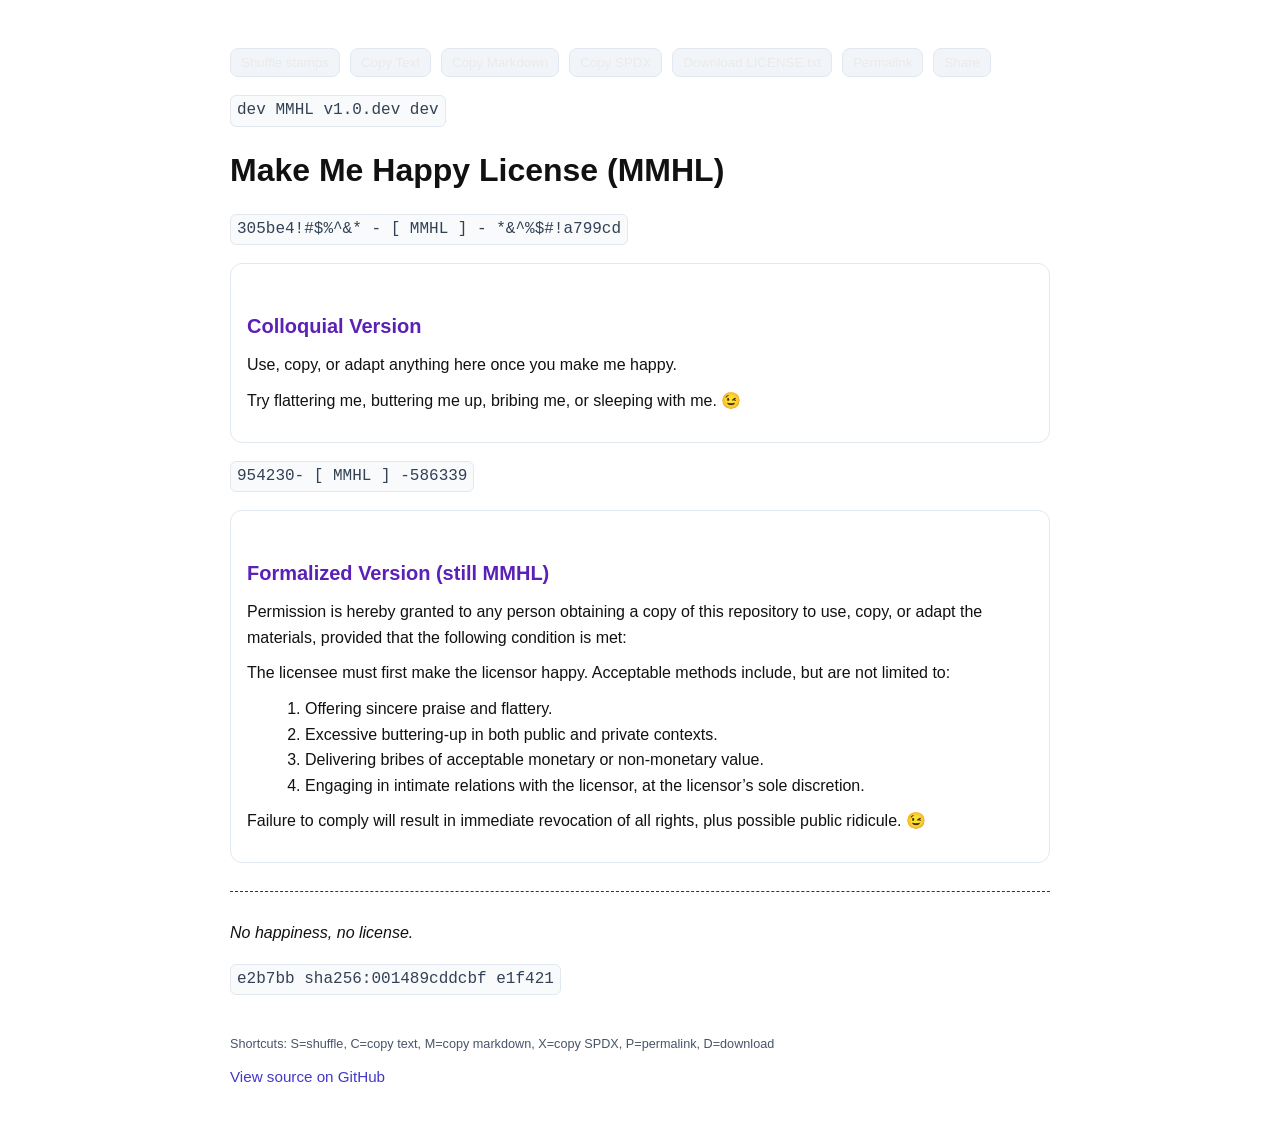
==== commit 234d0874: "update" ====
--- a/index.html
+++ b/index.html
@@ -21,7 +21,12 @@
 	<meta name="color-scheme" content="dark light" />
 	<meta name="twitter:card" content="summary" />
 
-	<!-- Security: allow inline script (single-file), allow GitHub API -->
+	<!-- Best-effort cache hints (not guaranteed) -->
+	<meta http-equiv="Cache-Control" content="no-store, no-cache, must-revalidate, max-age=0" />
+	<meta http-equiv="Pragma" content="no-cache" />
+	<meta http-equiv="Expires" content="0" />
+
+	<!-- Security: single-file with inline scripts; allow GitHub API -->
 	<meta http-equiv="Content-Security-Policy" content="default-src 'self'; img-src 'self' data:; style-src 'self' 'unsafe-inline'; script-src 'self' 'unsafe-inline'; connect-src 'self' https://api.github.com; base-uri 'none'; form-action 'none'" />
 	<meta name="referrer" content="no-referrer" />
 
@@ -152,6 +157,24 @@
 	(function(){
 		"use strict";
 
+		/* ---- Hard refresh / cache-busting ----------------------------------
+		   1) On first visit (no cb=) or explicit reload, add ?cb=<timestamp>
+		      and replace the URL to bypass caches (unique URL each reload).
+		   2) If returned from bfcache, force a network reload.
+		-------------------------------------------------------------------- */
+		try{
+			var _navType = (performance.getEntriesByType && performance.getEntriesByType("navigation")[0] && performance.getEntriesByType("navigation")[0].type) ||
+				(performance.navigation ? (["navigate","reload","back_forward","prerender"][performance.navigation.type] || "navigate") : "navigate");
+			var _q0 = new URLSearchParams(location.search);
+			var _has_cb = _q0.has("cb");
+			if(!_has_cb || _navType === "reload"){
+				_q0.set("cb", String(Date.now()));
+				location.replace(location.pathname + "?" + _q0.toString());
+				return; // stop executing old content
+			}
+			window.addEventListener("pageshow", function(e){ if(e && e.persisted){ location.reload(); } });
+		}catch(_){}
+
 		// --- Versioning: 1.0.<git short sha> (fallback 1.0.dev) ---
 		var BASE_VERSION = "1.0";
 		var version = BASE_VERSION + ".dev";
@@ -205,7 +228,7 @@
 		}
 		var rng = mulberry32(parseInt(seed,10) >>> 0);
 
-		// --- Fetch latest commit short sha for version ---
+		// --- Fetch latest commit short sha for version (no-store) ---
 		function setVersionUI(){
 			var vcore = document.getElementById("ver_core");
 			var vl = document.getElementById("ver_left");
@@ -221,8 +244,8 @@
 			}catch(_){}
 		}
 		function fetchLatestSha(){
-			var api = "https://api.github.com/repos/reedlai/mmhl/commits?per_page=1";
-			return fetch(api, {headers: {"Accept":"application/vnd.github+json"}})
+			var api = "https://api.github.com/repos/reedlai/mmhl/commits?per_page=1&_=" + Date.now();
+			return fetch(api, {cache:"no-store", headers: {"Accept":"application/vnd.github+json"}})
 				.then(function(r){ if(!r.ok){ throw new Error(String(r.status)); } return r.json(); })
 				.then(function(arr){
 					if(arr && arr.length){
@@ -238,7 +261,6 @@
 		function renderColloquial(){
 			var host = document.getElementById("colloquial_body");
 			if(!host) return;
-			// join with <br/> inside XHTML
 			host.innerHTML = LICENSE_DATA.colloquial_lines.map(function(line){
 				return "<p>" + line.replace(/&/g,"&amp;").replace(/</g,"&lt;").replace(/>/g,"&gt;") + "</p>";
 			}).join("");
@@ -351,6 +373,7 @@
 			var q = new URLSearchParams(location.search);
 			q.set("seed", seed);
 			q.set("v", version);
+			// keep existing cb to avoid caches on shared link
 			var url = location.pathname + "?" + q.toString();
 			try{ history.replaceState(null,"",url); }catch(_){}
 			copyText(location.origin + url);
@@ -394,16 +417,7 @@
 			if(k === "d" || k === "D") downloadLicense();
 		});
 
-		// --- Wire up buttons ---
-		var sh = document.getElementById('shuffle'); if(sh){ sh.onclick = function(){ shuffleStamps(); }; }
-		var cp1 = document.getElementById('copy_plain'); if(cp1){ cp1.onclick = function(){ copyText(getLicenseText()); }; }
-		var cp2 = document.getElementById('copy_md'); if(cp2){ cp2.onclick = function(){ copyText(getLicenseMarkdown()); }; }
-		var cp3 = document.getElementById('copy_spdx'); if(cp3){ cp3.onclick = function(){ copyText(getSpdxHeader("slash")); }; }
-		var dl  = document.getElementById('download'); if(dl){ dl.onclick = function(){ downloadLicense(); }; }
-		var pl  = document.getElementById('permalink'); if(pl){ pl.onclick = function(){ makePermalink(); }; }
-		var shb = document.getElementById('share'); if(shb){ shb.onclick = function(){ sharePage(); }; }
-
-		// --- Init: render UI from single source, then stamps, version, digest ---
+		// --- Init ---
 		renderColloquial();
 		renderFormal();
 		shuffleStamps();
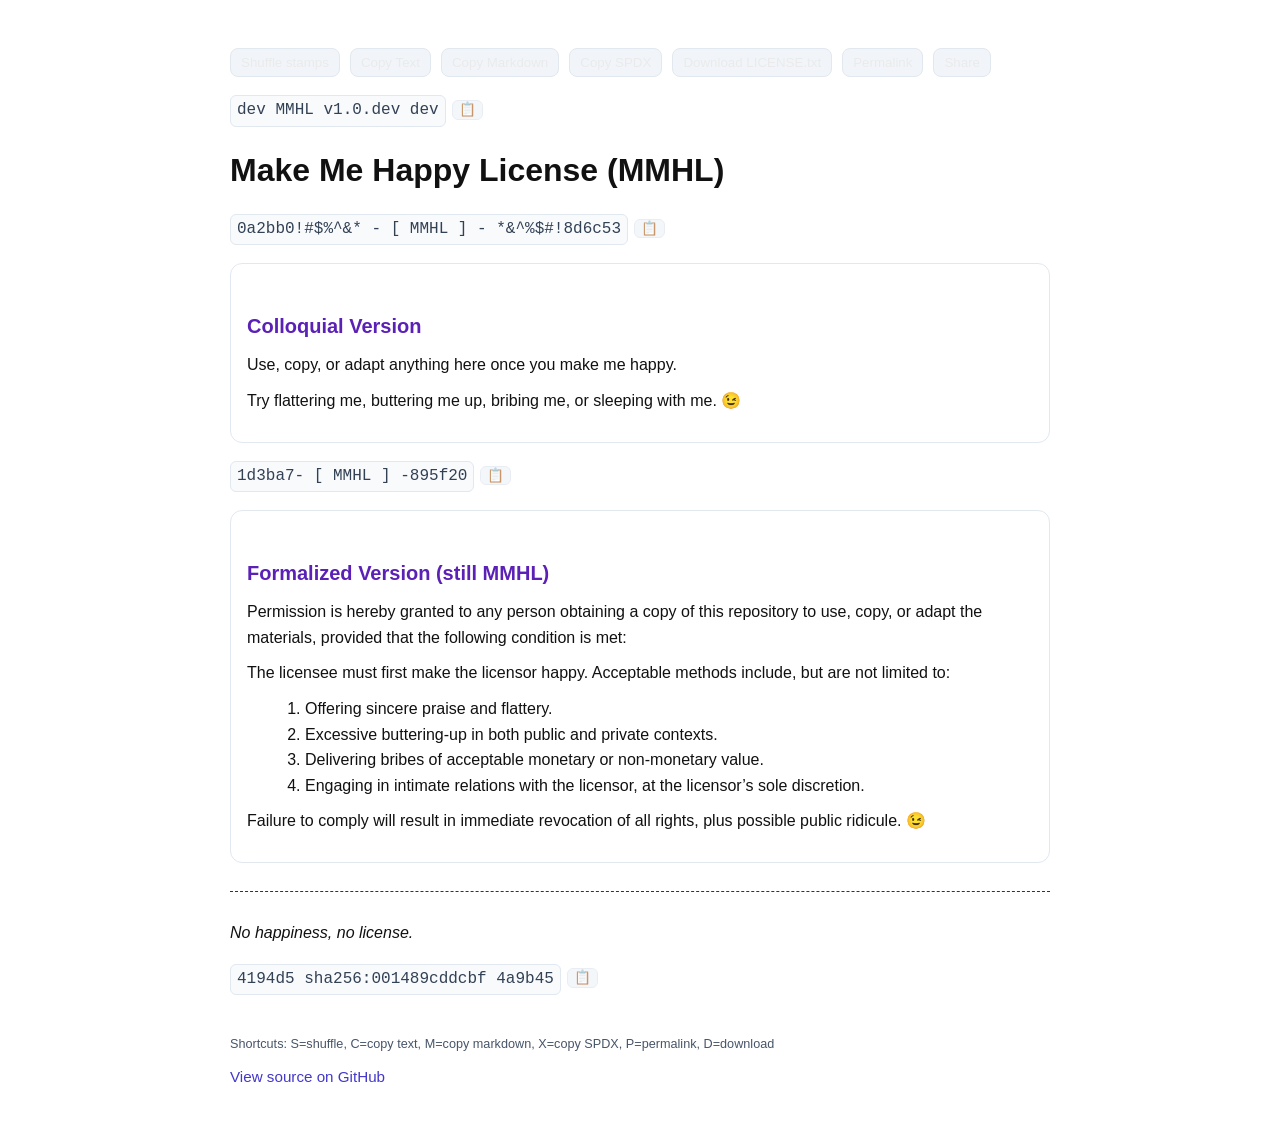
==== commit 3de5cfb5: "update" ====
--- a/index.html
+++ b/index.html
@@ -53,6 +53,23 @@
 		.btn{background:var(--btn);border:1px solid var(--btnb);padding:6px 10px;border-radius:8px;color:#eaeaea;cursor:pointer}
 		.btn:active{transform:translateY(1px)}
 		.sr{position:absolute;left:-9999px}
+
+		/* Stamp copy icon button */
+		.copy-stamp{
+			display:inline-block;
+			margin-left:6px;
+			padding:2px 6px;
+			border:1px solid var(--btnb);
+			background:var(--btn);
+			color:var(--fg);
+			border-radius:6px;
+			cursor:pointer;
+			font-size:.85rem;
+			line-height:1;
+			vertical-align:middle;
+		}
+		.stamp + .copy-stamp{opacity:.75}
+		.stamp + .copy-stamp:hover{opacity:1}
 
 		/* Light scheme */
 		@media (prefers-color-scheme: light){
@@ -157,22 +174,15 @@
 	(function(){
 		"use strict";
 
-		/* ---- Hard refresh / cache-busting ----------------------------------
-		   1) On first visit (no cb=) or explicit reload, add ?cb=<timestamp>
-		      and replace the URL to bypass caches (unique URL each reload).
-		   2) If returned from bfcache, force a network reload.
+		/* ---- No query params policy ----------------------------------------
+		   Keep the address bar clean: never append ?... to /mmhl/.
+		   We still try to avoid stale content via meta no-store and a
+		   bfcache-return hard reload, which don't touch the URL.
 		-------------------------------------------------------------------- */
 		try{
-			var _navType = (performance.getEntriesByType && performance.getEntriesByType("navigation")[0] && performance.getEntriesByType("navigation")[0].type) ||
-				(performance.navigation ? (["navigate","reload","back_forward","prerender"][performance.navigation.type] || "navigate") : "navigate");
-			var _q0 = new URLSearchParams(location.search);
-			var _has_cb = _q0.has("cb");
-			if(!_has_cb || _navType === "reload"){
-				_q0.set("cb", String(Date.now()));
-				location.replace(location.pathname + "?" + _q0.toString());
-				return; // stop executing old content
-			}
-			window.addEventListener("pageshow", function(e){ if(e && e.persisted){ location.reload(); } });
+			window.addEventListener("pageshow", function(e){
+				if(e && e.persisted){ location.reload(); }
+			});
 		}catch(_){}
 
 		// --- Versioning: 1.0.<git short sha> (fallback 1.0.dev) ---
@@ -199,34 +209,20 @@
 			slogan: "No happiness, no license."
 		};
 
-		// --- Seeded RNG so stamps can be reproduced by ?seed=... ---
-		function mulberry32(a){
-			return function(){
-				var t = a += 0x6D2B79F5;
-				t = Math.imul(t ^ (t >>> 15), 1 | t);
-				t ^= t + Math.imul(t ^ (t >>> 7), 61 | t);
-				return ((t ^ (t >>> 14)) >>> 0) / 4294967296;
-			};
-		}
-		function hex6(next){
+		// --- Random 6-hex generator (crypto first, fallback Math.random) ---
+		function hex6(){
+			var chars = "0123456789abcdef";
+			if(window.crypto && crypto.getRandomValues){
+				var arr = new Uint8Array(6);
+				crypto.getRandomValues(arr);
+				var s = "";
+				for(var i=0;i<6;i++){ s += chars.charAt(arr[i] & 15); }
+				return s;
+			}
 			var h = "";
-			for(var i=0;i<6;i++){
-				h += "0123456789abcdef".charAt((next()*16)|0);
-			}
+			for(var j=0;j<6;j++){ h += chars.charAt((Math.random()*16)|0); }
 			return h;
 		}
-		var params = new URLSearchParams(location.search);
-		var seed = params.get("seed");
-		if(!seed){
-			if(window.crypto && crypto.getRandomValues){
-				var u32 = new Uint32Array(1);
-				crypto.getRandomValues(u32);
-				seed = String(u32[0] >>> 0);
-			}else{
-				seed = String(Date.now() >>> 0);
-			}
-		}
-		var rng = mulberry32(parseInt(seed,10) >>> 0);
 
 		// --- Fetch latest commit short sha for version (no-store) ---
 		function setVersionUI(){
@@ -236,12 +232,6 @@
 			if(vcore){ vcore.textContent = "MMHL v" + version; }
 			if(vl){ vl.textContent = short_sha.slice(0,3) || "ver"; }
 			if(vr){ vr.textContent = short_sha.slice(-3) || "dev"; }
-			try{
-				var q = new URLSearchParams(location.search);
-				q.set("seed", seed);
-				q.set("v", version);
-				history.replaceState(null, "", location.pathname + "?" + q.toString());
-			}catch(_){}
 		}
 		function fetchLatestSha(){
 			var api = "https://api.github.com/repos/reedlai/mmhl/commits?per_page=1&_=" + Date.now();
@@ -341,15 +331,45 @@
 			toast("Copied.");
 		}
 
-		// --- Stamps shuffle using seeded RNG ---
+		// --- Add a small copy icon next to each ".stamp" (copy pre/core/post) ---
+		function addStampCopyButtons(){
+			var stamps = document.getElementsByClassName("stamp");
+			for(var i=0;i<stamps.length;i++){
+				var el = stamps[i];
+				if(el.nextSibling && el.nextSibling.nodeType === 1 && el.nextSibling.className.indexOf("copy-stamp") !== -1){
+					continue;
+				}
+				var btn = document.createElement("button");
+				btn.setAttribute("type","button");
+				btn.setAttribute("class","copy-stamp");
+				btn.setAttribute("aria-label","Copy this logo");
+				btn.setAttribute("title","Copy");
+				btn.textContent = "📋";
+				btn.onclick = (function(target){
+					return function(){
+						var pre  = (target.getElementsByClassName("pre")[0]  || {textContent:""}).textContent;
+						var core = (target.getElementsByClassName("core")[0] || {textContent:""}).textContent;
+						var post = (target.getElementsByClassName("post")[0] || {textContent:""}).textContent;
+						var parts = [];
+						if(pre){ parts.push(pre); }
+						if(core){ parts.push(core); }
+						if(post){ parts.push(post); }
+						var text = parts.join(" ");
+						copyText(text);
+					};
+				})(el);
+				if(el.parentNode){ el.parentNode.insertBefore(btn, el.nextSibling); }
+			}
+		}
+
+		// --- Shuffle stamps (unseeded; always fresh) ---
 		function shuffleStamps(){
-			var next = rng;
 			var stamps = document.getElementsByClassName('stamp');
 			for(var i=0;i<stamps.length;i++){
 				var pre = stamps[i].getElementsByClassName('pre')[0];
 				var post = stamps[i].getElementsByClassName('post')[0];
-				if(pre){ pre.textContent = hex6(next); }
-				if(post){ post.textContent = hex6(next); }
+				if(pre){ pre.textContent = hex6(); }
+				if(post){ post.textContent = hex6(); }
 			}
 		}
 
@@ -368,22 +388,16 @@
 			try{ console.log("MMHL sha256(full):", hex); }catch(_){}
 		}
 
-		// --- Actions ---
+		// --- Actions (canonical only; no query pins) ---
+		function canonicalURL(){
+			return location.origin + location.pathname;
+		}
 		function makePermalink(){
-			var q = new URLSearchParams(location.search);
-			q.set("seed", seed);
-			q.set("v", version);
-			// keep existing cb to avoid caches on shared link
-			var url = location.pathname + "?" + q.toString();
-			try{ history.replaceState(null,"",url); }catch(_){}
-			copyText(location.origin + url);
+			copyText(canonicalURL());
 			toast("Permalink ready.");
 		}
 		function sharePage(){
-			var q = new URLSearchParams(location.search);
-			q.set("seed", seed);
-			q.set("v", version);
-			var url = location.origin + location.pathname + "?" + q.toString();
+			var url = canonicalURL();
 			if(navigator.share){
 				navigator.share({title:"MMHL", text:"Make Me Happy License", url:url}).catch(function(){});
 			}else{
@@ -420,6 +434,7 @@
 		// --- Init ---
 		renderColloquial();
 		renderFormal();
+		addStampCopyButtons();
 		shuffleStamps();
 		fetchLatestSha().then(renderDigest);
 	})();
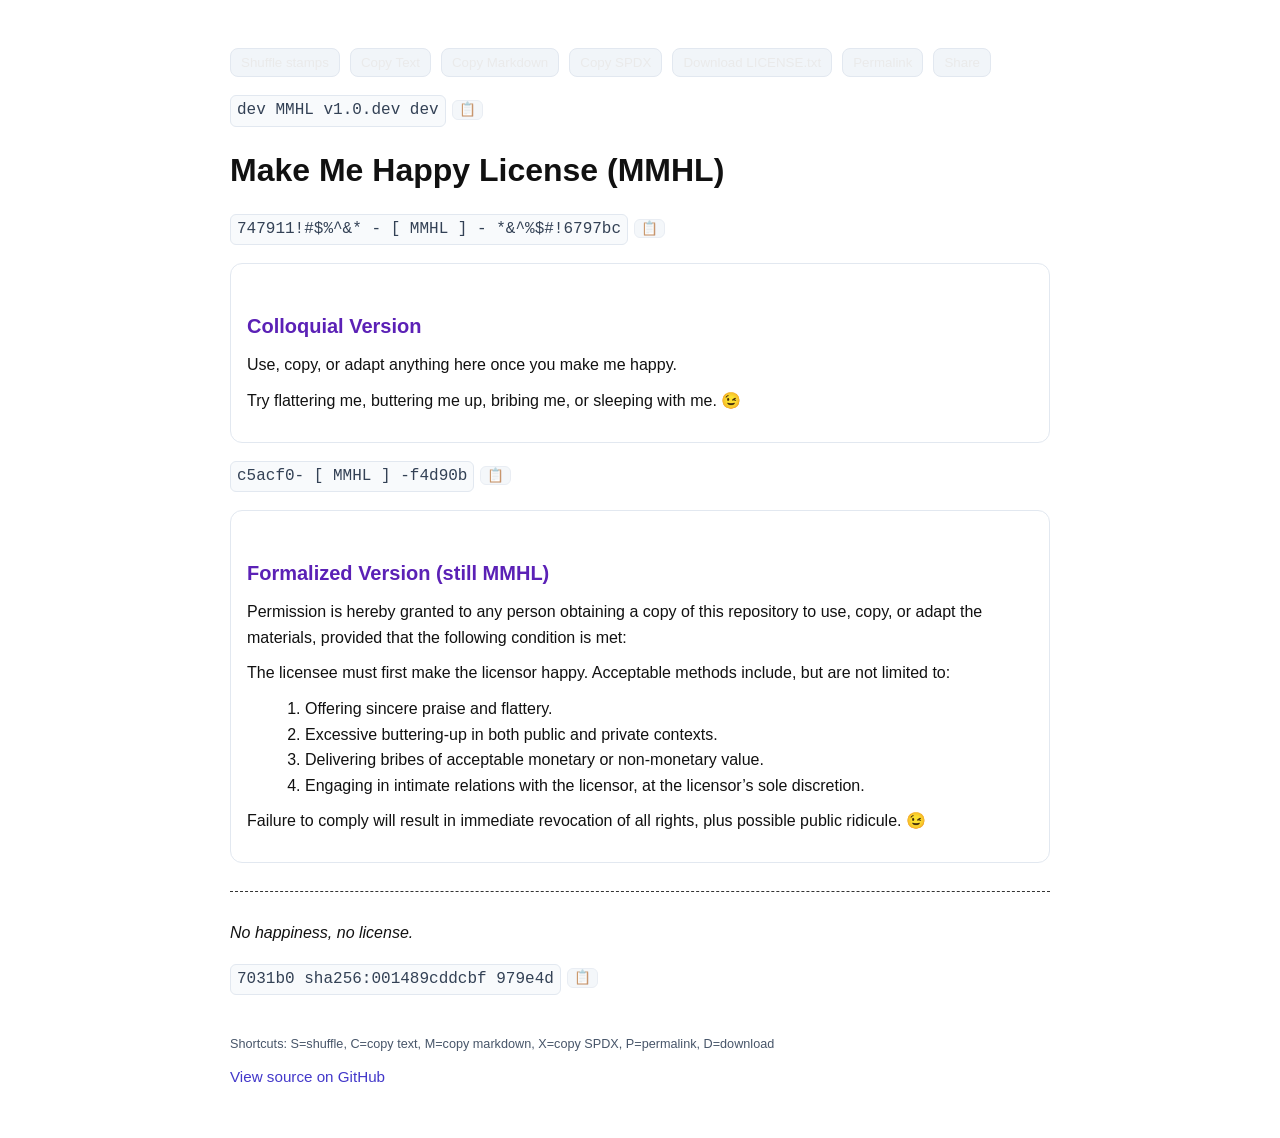
==== commit ad45cc20: "Refactor: split inline CSS/JS into external files and move license content into JSON data file" ====
--- a/index.html
+++ b/index.html
@@ -7,91 +7,35 @@
 	<title>Make Me Happy License (MMHL)</title>
 	<meta name="viewport" content="width=device-width, initial-scale=1" />
 
-	<!-- Basic SEO / Open Graph -->
 	<meta name="description" content="Make Me Happy License (MMHL) — a proudly human license. No happiness, no license." />
 	<meta property="og:title" content="Make Me Happy License (MMHL)" />
 	<meta property="og:description" content="Use, copy, or adapt once you make me happy. No happiness, no license." />
 	<meta property="og:url" content="https://reedlai.github.io/mmhl/" />
 	<meta property="og:type" content="website" />
 
-	<!-- Discoverability & theming -->
 	<link rel="canonical" href="https://reedlai.github.io/mmhl/" />
 	<meta name="robots" content="index,follow" />
 	<meta name="theme-color" content="#111111" />
 	<meta name="color-scheme" content="dark light" />
 	<meta name="twitter:card" content="summary" />
 
-	<!-- Best-effort cache hints (not guaranteed) -->
 	<meta http-equiv="Cache-Control" content="no-store, no-cache, must-revalidate, max-age=0" />
 	<meta http-equiv="Pragma" content="no-cache" />
 	<meta http-equiv="Expires" content="0" />
 
-	<!-- Security: single-file with inline scripts; allow GitHub API -->
-	<meta http-equiv="Content-Security-Policy" content="default-src 'self'; img-src 'self' data:; style-src 'self' 'unsafe-inline'; script-src 'self' 'unsafe-inline'; connect-src 'self' https://api.github.com; base-uri 'none'; form-action 'none'" />
+	<meta http-equiv="Content-Security-Policy"
+				content="default-src 'self';
+								 img-src 'self' data:;
+								 style-src 'self';
+								 script-src 'self';
+								 connect-src 'self' https://api.github.com;
+								 base-uri 'none';
+								 form-action 'none'" />
 	<meta name="referrer" content="no-referrer" />
 
-	<!-- Inline favicon (emoji) -->
 	<link rel="icon" href="data:image/svg+xml,&lt;svg xmlns='http://www.w3.org/2000/svg' viewBox='0 0 64 64'&gt;&lt;text y='.9em' font-size='56'&gt;🙂&lt;/text&gt;&lt;/svg&gt;" />
+	<link rel="stylesheet" href="./assets/style.css" type="text/css" />
 
-	<style type="text/css">
-	/*<![CDATA[*/
-		:root { --fg:#e6e6e6; --bg:#111; --muted:#9aa0a6; --accent:#a78bfa; --btn:#2a2a2a; --btnb:#363636; }
-		html,body{margin:0;padding:0;background:var(--bg);color:var(--fg);
-			font-family: ui-sans-serif,-apple-system,BlinkMacSystemFont,"Segoe UI",Roboto,"Noto Sans","Helvetica Neue",Arial,"Apple Color Emoji","Segoe UI Emoji";
-			line-height:1.6;}
-		.wrap{max-width:820px;margin:48px auto;padding:0 20px;}
-		.stamp{display:inline-block;background:#1f1f1f;border:1px solid #2a2a2a;
-			padding:2px 6px;border-radius:6px;font-family:ui-monospace,"SFMono-Regular",Menlo,Consolas,"Liberation Mono",monospace;color:var(--muted);}
-		h1{font-size:2rem;margin:12px 0 8px;}
-		h2{font-size:1.25rem;margin:28px 0 8px;color:var(--accent);}
-		p{margin:10px 0;} hr{border:none;border-top:1px dashed #333;margin:28px 0;}
-		.foot{margin-top:36px;color:var(--muted);font-size:.95rem}
-		.box{background:#151515;border:1px solid #2b2b2b;border-radius:12px;padding:18px 16px;}
-		.list{margin:10px 0 0 18px} .stamp-row{margin:18px 0}
-		a{color:#c4b5fd;text-decoration:none} a:hover{text-decoration:underline}
-		.actions{display:flex;gap:10px;flex-wrap:wrap;margin:10px 0 6px}
-		.btn{background:var(--btn);border:1px solid var(--btnb);padding:6px 10px;border-radius:8px;color:#eaeaea;cursor:pointer}
-		.btn:active{transform:translateY(1px)}
-		.sr{position:absolute;left:-9999px}
-
-		/* Stamp copy icon button */
-		.copy-stamp{
-			display:inline-block;
-			margin-left:6px;
-			padding:2px 6px;
-			border:1px solid var(--btnb);
-			background:var(--btn);
-			color:var(--fg);
-			border-radius:6px;
-			cursor:pointer;
-			font-size:.85rem;
-			line-height:1;
-			vertical-align:middle;
-		}
-		.stamp + .copy-stamp{opacity:.75}
-		.stamp + .copy-stamp:hover{opacity:1}
-
-		/* Light scheme */
-		@media (prefers-color-scheme: light){
-			:root{--fg:#111; --bg:#fff; --muted:#475569; --accent:#5b21b6; --btn:#f1f5f9; --btnb:#e2e8f0;}
-			a{color:#4338ca}
-			.stamp{background:#f8fafc;border-color:#e2e8f0;color:#334155}
-			.box{background:#ffffff;border-color:#e2e8f0}
-			body{background:var(--bg);color:var(--fg)}
-		}
-
-		/* Print-friendly */
-		@media print{
-			html,body{background:#fff;color:#000}
-			.actions,.stamp-row{display:none !important}
-			.wrap{max-width:100%;padding:0}
-			.box{background:#fff;border:1px solid #000}
-			a{color:#000;text-decoration:underline}
-		}
-	/*]]>*/
-	</style>
-
-	<!-- Structured data -->
 	<script type="application/ld+json">
 	{
 		"@context":"https://schema.org",
@@ -116,7 +60,6 @@
 			<span class="sr" id="copied" aria-live="polite"></span>
 		</div>
 
-		<!-- version stamp -->
 		<p class="stamp-row">
 			<code class="stamp">
 				<span class="pre" id="ver_left">ver</span>
@@ -127,12 +70,10 @@
 
 		<h1>Make Me Happy License (MMHL)</h1>
 
-		<!-- Dynamic stamps row -->
 		<p class="stamp-row">
 			<code class="stamp"><span class="pre"></span><span class="core">!#$%^&amp;* - [ MMHL ] - *&amp;^%$#!</span><span class="post"></span></code>
 		</p>
 
-		<!-- Colloquial (rendered from single source) -->
 		<div class="box" id="colloquial">
 			<h2>Colloquial Version</h2>
 			<div id="colloquial_body"></div>
@@ -142,7 +83,6 @@
 			<code class="stamp"><span class="pre"></span><span class="core">- [ MMHL ] -</span><span class="post"></span></code>
 		</p>
 
-		<!-- Formal (rendered from single source) -->
 		<div class="box" id="formal">
 			<h2>Formalized Version (still MMHL)</h2>
 			<p id="formal_intro"></p>
@@ -154,7 +94,6 @@
 		<hr />
 		<p><em>No happiness, no license.</em></p>
 
-		<!-- Short digest preview of the generated LICENSE text -->
 		<p class="stamp-row">
 			<code class="stamp">
 				<span class="pre">MMHL</span>
@@ -169,277 +108,7 @@
 		</div>
 	</div>
 
-	<script type="text/javascript">
-	//<![CDATA[
-	(function(){
-		"use strict";
-
-		/* ---- No query params policy ----------------------------------------
-		   Keep the address bar clean: never append ?... to /mmhl/.
-		   We still try to avoid stale content via meta no-store and a
-		   bfcache-return hard reload, which don't touch the URL.
-		-------------------------------------------------------------------- */
-		try{
-			window.addEventListener("pageshow", function(e){
-				if(e && e.persisted){ location.reload(); }
-			});
-		}catch(_){}
-
-		// --- Versioning: 1.0.<git short sha> (fallback 1.0.dev) ---
-		var BASE_VERSION = "1.0";
-		var version = BASE_VERSION + ".dev";
-		var short_sha = "dev";
-
-		// --- Single source of truth: license data (edit here only) ---
-		var LICENSE_DATA = {
-			title: "Make Me Happy License (MMHL)",
-			colloquial_lines: [
-				"Use, copy, or adapt anything here once you make me happy.",
-				"Try flattering me, buttering me up, bribing me, or sleeping with me. 😉"
-			],
-			formal_intro: "Permission is hereby granted to any person obtaining a copy of this repository to use, copy, or adapt the materials, provided that the following condition is met:",
-			formal_condition: "The licensee must first make the licensor happy. Acceptable methods include, but are not limited to:",
-			formal_items: [
-				"Offering sincere praise and flattery.",
-				"Excessive buttering-up in both public and private contexts.",
-				"Delivering bribes of acceptable monetary or non-monetary value.",
-				"Engaging in intimate relations with the licensor, at the licensor’s sole discretion."
-			],
-			formal_outro: "Failure to comply will result in immediate revocation of all rights, plus possible public ridicule.",
-			slogan: "No happiness, no license."
-		};
-
-		// --- Random 6-hex generator (crypto first, fallback Math.random) ---
-		function hex6(){
-			var chars = "0123456789abcdef";
-			if(window.crypto && crypto.getRandomValues){
-				var arr = new Uint8Array(6);
-				crypto.getRandomValues(arr);
-				var s = "";
-				for(var i=0;i<6;i++){ s += chars.charAt(arr[i] & 15); }
-				return s;
-			}
-			var h = "";
-			for(var j=0;j<6;j++){ h += chars.charAt((Math.random()*16)|0); }
-			return h;
-		}
-
-		// --- Fetch latest commit short sha for version (no-store) ---
-		function setVersionUI(){
-			var vcore = document.getElementById("ver_core");
-			var vl = document.getElementById("ver_left");
-			var vr = document.getElementById("ver_right");
-			if(vcore){ vcore.textContent = "MMHL v" + version; }
-			if(vl){ vl.textContent = short_sha.slice(0,3) || "ver"; }
-			if(vr){ vr.textContent = short_sha.slice(-3) || "dev"; }
-		}
-		function fetchLatestSha(){
-			var api = "https://api.github.com/repos/reedlai/mmhl/commits?per_page=1&_=" + Date.now();
-			return fetch(api, {cache:"no-store", headers: {"Accept":"application/vnd.github+json"}})
-				.then(function(r){ if(!r.ok){ throw new Error(String(r.status)); } return r.json(); })
-				.then(function(arr){
-					if(arr && arr.length){
-						short_sha = String(arr[0].sha || "").slice(0,7);
-						version = BASE_VERSION + "." + (short_sha || "dev");
-					}
-				})
-				.catch(function(){ /* keep dev */ })
-				.finally(setVersionUI);
-		}
-
-		// --- Renderers (all derive from LICENSE_DATA) ---
-		function renderColloquial(){
-			var host = document.getElementById("colloquial_body");
-			if(!host) return;
-			host.innerHTML = LICENSE_DATA.colloquial_lines.map(function(line){
-				return "<p>" + line.replace(/&/g,"&amp;").replace(/</g,"&lt;").replace(/>/g,"&gt;") + "</p>";
-			}).join("");
-		}
-		function renderFormal(){
-			var intro = document.getElementById("formal_intro");
-			var cond = document.getElementById("formal_condition");
-			var list = document.getElementById("formal_list");
-			var outro = document.getElementById("formal_outro");
-			if(intro){ intro.textContent = LICENSE_DATA.formal_intro; }
-			if(cond){ cond.textContent = LICENSE_DATA.formal_condition; }
-			if(list){
-				list.innerHTML = "";
-				for(var i=0;i<LICENSE_DATA.formal_items.length;i++){
-					var li = document.createElement("li");
-					li.textContent = LICENSE_DATA.formal_items[i];
-					list.appendChild(li);
-				}
-			}
-			if(outro){ outro.textContent = LICENSE_DATA.formal_outro + " 😉"; }
-		}
-
-		// --- Builders for copy/download (single source) ---
-		function getLicenseHeader(){
-			return "MMHL version " + version;
-		}
-		function getLicenseText(){
-			var parts = [];
-			parts.push(getLicenseHeader(), "");
-			parts.push(LICENSE_DATA.title, "");
-			parts.push("Colloquial:");
-			parts = parts.concat(LICENSE_DATA.colloquial_lines, "");
-			parts.push("Formalized:");
-			parts.push(LICENSE_DATA.formal_intro);
-			parts.push(LICENSE_DATA.formal_condition);
-			for(var i=0;i<LICENSE_DATA.formal_items.length;i++){
-				parts.push(String(i+1) + ") " + LICENSE_DATA.formal_items[i]);
-			}
-			parts.push("", LICENSE_DATA.formal_outro, LICENSE_DATA.slogan);
-			return parts.join("\n");
-		}
-		function getLicenseMarkdown(){
-			var lines = [];
-			lines.push("### " + LICENSE_DATA.title + " — v" + version, "");
-			lines.push("> " + LICENSE_DATA.colloquial_lines[0]);
-			if(LICENSE_DATA.colloquial_lines[1]) lines.push("> " + LICENSE_DATA.colloquial_lines[1]);
-			lines.push("", "Formalized", "");
-			lines.push(LICENSE_DATA.formal_intro, "");
-			lines.push("- " + LICENSE_DATA.formal_condition);
-			for(var i=0;i<LICENSE_DATA.formal_items.length;i++){
-				lines.push("  - " + LICENSE_DATA.formal_items[i]);
-			}
-			lines.push("", "_" + LICENSE_DATA.slogan + "_");
-			return lines.join("\n");
-		}
-		function getSpdxHeader(style){
-			var line = "SPDX-License-Identifier: LicenseRef-MMHL-" + BASE_VERSION;
-			if(style === "hash"){ return "# " + line; }
-			if(style === "html"){ return "<!-- " + line + " -->"; }
-			return "/* " + line + " */";
-		}
-
-		// --- Clipboard helpers ---
-		function toast(msg){
-			var s = document.getElementById('copied');
-			if(s){ s.textContent = msg; setTimeout(function(){ s.textContent = ""; }, 1500); }
-		}
-		function copyText(txt){
-			if(navigator.clipboard && navigator.clipboard.writeText){
-				navigator.clipboard.writeText(txt).then(function(){ toast("Copied."); });
-				return;
-			}
-			var ta = document.createElement('textarea');
-			ta.value = txt; ta.style.position='fixed'; ta.style.opacity='0';
-			document.body.appendChild(ta); ta.select();
-			try{ document.execCommand('copy'); }catch(_){}
-			document.body.removeChild(ta);
-			toast("Copied.");
-		}
-
-		// --- Add a small copy icon next to each ".stamp" (copy pre/core/post) ---
-		function addStampCopyButtons(){
-			var stamps = document.getElementsByClassName("stamp");
-			for(var i=0;i<stamps.length;i++){
-				var el = stamps[i];
-				if(el.nextSibling && el.nextSibling.nodeType === 1 && el.nextSibling.className.indexOf("copy-stamp") !== -1){
-					continue;
-				}
-				var btn = document.createElement("button");
-				btn.setAttribute("type","button");
-				btn.setAttribute("class","copy-stamp");
-				btn.setAttribute("aria-label","Copy this logo");
-				btn.setAttribute("title","Copy");
-				btn.textContent = "📋";
-				btn.onclick = (function(target){
-					return function(){
-						var pre  = (target.getElementsByClassName("pre")[0]  || {textContent:""}).textContent;
-						var core = (target.getElementsByClassName("core")[0] || {textContent:""}).textContent;
-						var post = (target.getElementsByClassName("post")[0] || {textContent:""}).textContent;
-						var parts = [];
-						if(pre){ parts.push(pre); }
-						if(core){ parts.push(core); }
-						if(post){ parts.push(post); }
-						var text = parts.join(" ");
-						copyText(text);
-					};
-				})(el);
-				if(el.parentNode){ el.parentNode.insertBefore(btn, el.nextSibling); }
-			}
-		}
-
-		// --- Shuffle stamps (unseeded; always fresh) ---
-		function shuffleStamps(){
-			var stamps = document.getElementsByClassName('stamp');
-			for(var i=0;i<stamps.length;i++){
-				var pre = stamps[i].getElementsByClassName('pre')[0];
-				var post = stamps[i].getElementsByClassName('post')[0];
-				if(pre){ pre.textContent = hex6(); }
-				if(post){ post.textContent = hex6(); }
-			}
-		}
-
-		// --- Digest of the generated LICENSE text (sha256 short) ---
-		function toHex(buf){
-			var arr = Array.from(new Uint8Array(buf));
-			return arr.map(function(b){ return b.toString(16).padStart(2,"0"); }).join("");
-		}
-		async function renderDigest(){
-			if(!(window.crypto && crypto.subtle)) return;
-			var txt = getLicenseText();
-			var buf = await crypto.subtle.digest("SHA-256", new TextEncoder().encode(txt));
-			var hex = toHex(buf);
-			var slot = document.getElementById("digest_core");
-			if(slot){ slot.textContent = "sha256:" + hex.slice(0,12); }
-			try{ console.log("MMHL sha256(full):", hex); }catch(_){}
-		}
-
-		// --- Actions (canonical only; no query pins) ---
-		function canonicalURL(){
-			return location.origin + location.pathname;
-		}
-		function makePermalink(){
-			copyText(canonicalURL());
-			toast("Permalink ready.");
-		}
-		function sharePage(){
-			var url = canonicalURL();
-			if(navigator.share){
-				navigator.share({title:"MMHL", text:"Make Me Happy License", url:url}).catch(function(){});
-			}else{
-				copyText(url);
-			}
-			toast("Link ready.");
-		}
-		function downloadLicense(){
-			var blob = new Blob([getLicenseText()], {type:"text/plain;charset=utf-8"});
-			var a = document.createElement('a');
-			a.download = "LICENSE.txt";
-			a.href = URL.createObjectURL(blob);
-			a.rel = "noopener";
-			document.body.appendChild(a);
-			a.click();
-			setTimeout(function(){
-				URL.revokeObjectURL(a.href);
-				document.body.removeChild(a);
-			}, 500);
-		}
-
-		// --- Keyboard shortcuts (S,C,M,X,P,D) ---
-		document.addEventListener("keydown", function(ev){
-			if(ev.target && (/input|textarea/i).test(ev.target.tagName)) return;
-			var k = ev.key;
-			if(k === "s" || k === "S") shuffleStamps();
-			if(k === "c" || k === "C") copyText(getLicenseText());
-			if(k === "m" || k === "M") copyText(getLicenseMarkdown());
-			if(k === "x" || k === "X") copyText(getSpdxHeader("slash"));
-			if(k === "p" || k === "P") makePermalink();
-			if(k === "d" || k === "D") downloadLicense();
-		});
-
-		// --- Init ---
-		renderColloquial();
-		renderFormal();
-		addStampCopyButtons();
-		shuffleStamps();
-		fetchLatestSha().then(renderDigest);
-	})();
-	//]]>
-	</script>
+	<script src="./scripts/app.js" type="text/javascript"></script>
 </body>
 </html>
 
--- a/assets/style.css
+++ b/assets/style.css
@@ -0,0 +1,54 @@
+:root { --fg:#e6e6e6; --bg:#111; --muted:#9aa0a6; --accent:#a78bfa; --btn:#2a2a2a; --btnb:#363636; }
+html,body{margin:0;padding:0;background:var(--bg);color:var(--fg);
+	font-family: ui-sans-serif,-apple-system,BlinkMacSystemFont,"Segoe UI",Roboto,"Noto Sans","Helvetica Neue",Arial,"Apple Color Emoji","Segoe UI Emoji";
+	line-height:1.6;}
+.wrap{max-width:820px;margin:48px auto;padding:0 20px;}
+.stamp{display:inline-block;background:#1f1f1f;border:1px solid #2a2a2a;
+	padding:2px 6px;border-radius:6px;font-family:ui-monospace,"SFMono-Regular",Menlo,Consolas,"Liberation Mono",monospace;color:var(--muted);}
+h1{font-size:2rem;margin:12px 0 8px;}
+h2{font-size:1.25rem;margin:28px 0 8px;color:var(--accent);}
+p{margin:10px 0;} hr{border:none;border-top:1px dashed #333;margin:28px 0;}
+.foot{margin-top:36px;color:var(--muted);font-size:.95rem}
+.box{background:#151515;border:1px solid #2b2b2b;border-radius:12px;padding:18px 16px;}
+.list{margin:10px 0 0 18px} .stamp-row{margin:18px 0}
+a{color:#c4b5fd;text-decoration:none} a:hover{text-decoration:underline}
+.actions{display:flex;gap:10px;flex-wrap:wrap;margin:10px 0 6px}
+.btn{background:var(--btn);border:1px solid var(--btnb);padding:6px 10px;border-radius:8px;color:#eaeaea;cursor:pointer}
+.btn:active{transform:translateY(1px)}
+.sr{position:absolute;left:-9999px}
+
+/* Stamp copy icon button */
+.copy-stamp{
+	display:inline-block;
+	margin-left:6px;
+	padding:2px 6px;
+	border:1px solid var(--btnb);
+	background:var(--btn);
+	color:var(--fg);
+	border-radius:6px;
+	cursor:pointer;
+	font-size:.85rem;
+	line-height:1;
+	vertical-align:middle;
+}
+.stamp + .copy-stamp{opacity:.75}
+.stamp + .copy-stamp:hover{opacity:1}
+
+/* Light scheme */
+@media (prefers-color-scheme: light){
+	:root{--fg:#111; --bg:#fff; --muted:#475569; --accent:#5b21b6; --btn:#f1f5f9; --btnb:#e2e8f0;}
+	a{color:#4338ca}
+	.stamp{background:#f8fafc;border-color:#e2e8f0;color:#334155}
+	.box{background:#ffffff;border-color:#e2e8f0}
+	body{background:var(--bg);color:var(--fg)}
+}
+
+/* Print-friendly */
+@media print{
+	html,body{background:#fff;color:#000}
+	.actions,.stamp-row{display:none !important}
+	.wrap{max-width:100%;padding:0}
+	.box{background:#fff;border:1px solid #000}
+	a{color:#000;text-decoration:underline}
+}
+
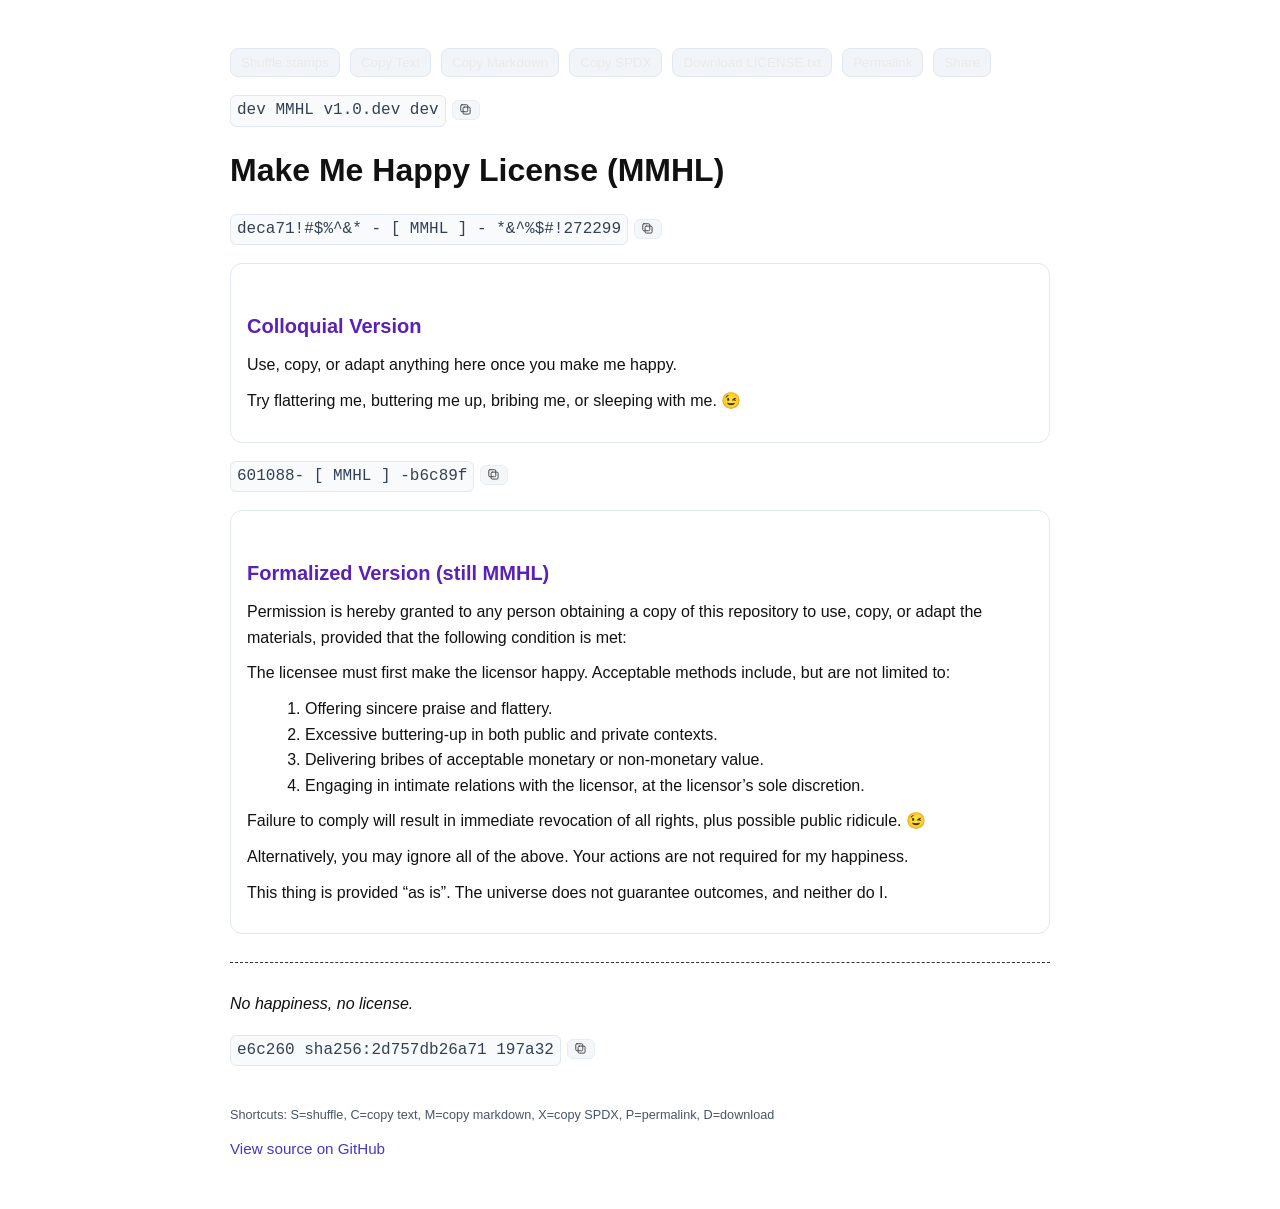
==== commit 10057ae3: "MMHL: add final_clause and universal disclaimer; sync renderers and builders; normalize spacing" ====
--- a/index.html
+++ b/index.html
@@ -89,10 +89,12 @@
 			<p id="formal_condition"></p>
 			<ol class="list" id="formal_list"></ol>
 			<p id="formal_outro"></p>
+			<p id="formal_final_clause"></p>
+			<p id="formal_disclaimer"></p>
 		</div>
 
 		<hr />
-		<p><em>No happiness, no license.</em></p>
+		<p><em id="slogan"></em></p>
 
 		<p class="stamp-row">
 			<code class="stamp">
--- a/assets/style.css
+++ b/assets/style.css
@@ -52,3 +52,5 @@
 	a{color:#000;text-decoration:underline}
 }
 
+.copy-icon{ width:14px; height:14px; display:block; }
+
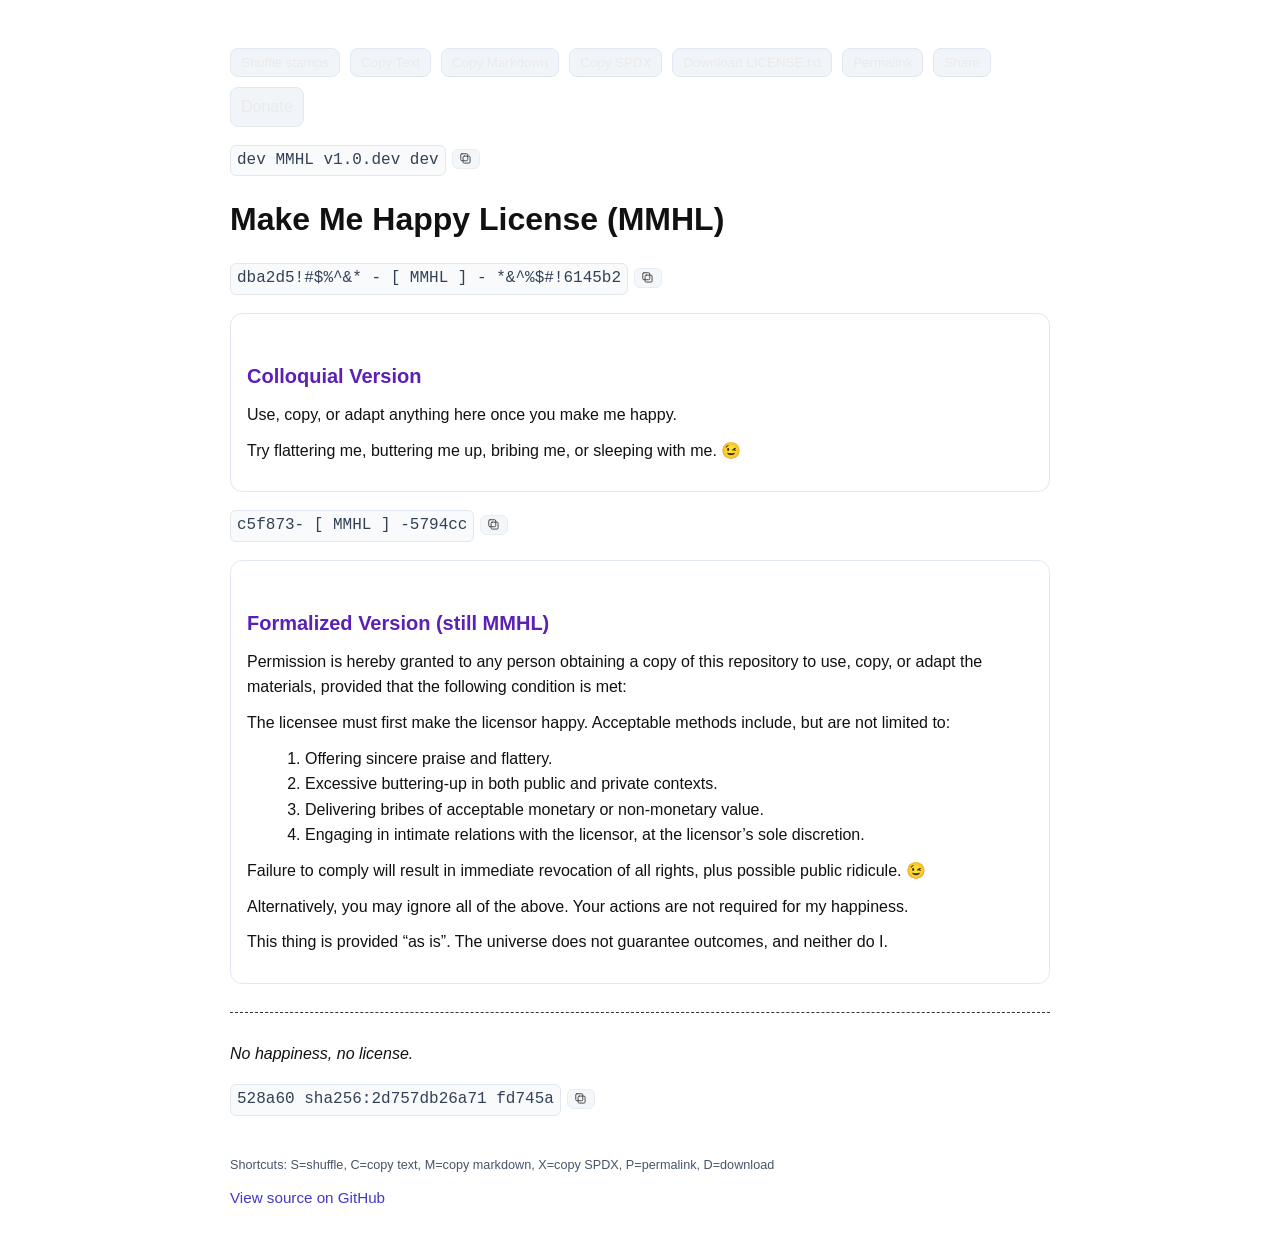
==== commit 95d5b6b0: "MMHL: add donate page and link from main page" ====
--- a/index.html
+++ b/index.html
@@ -57,6 +57,7 @@
 			<button id="download" class="btn" type="button">Download LICENSE.txt</button>
 			<button id="permalink" class="btn" type="button">Permalink</button>
 			<button id="share" class="btn" type="button">Share</button>
+			<a class="btn" href="./donate/">Donate</a>
 			<span class="sr" id="copied" aria-live="polite"></span>
 		</div>
 
